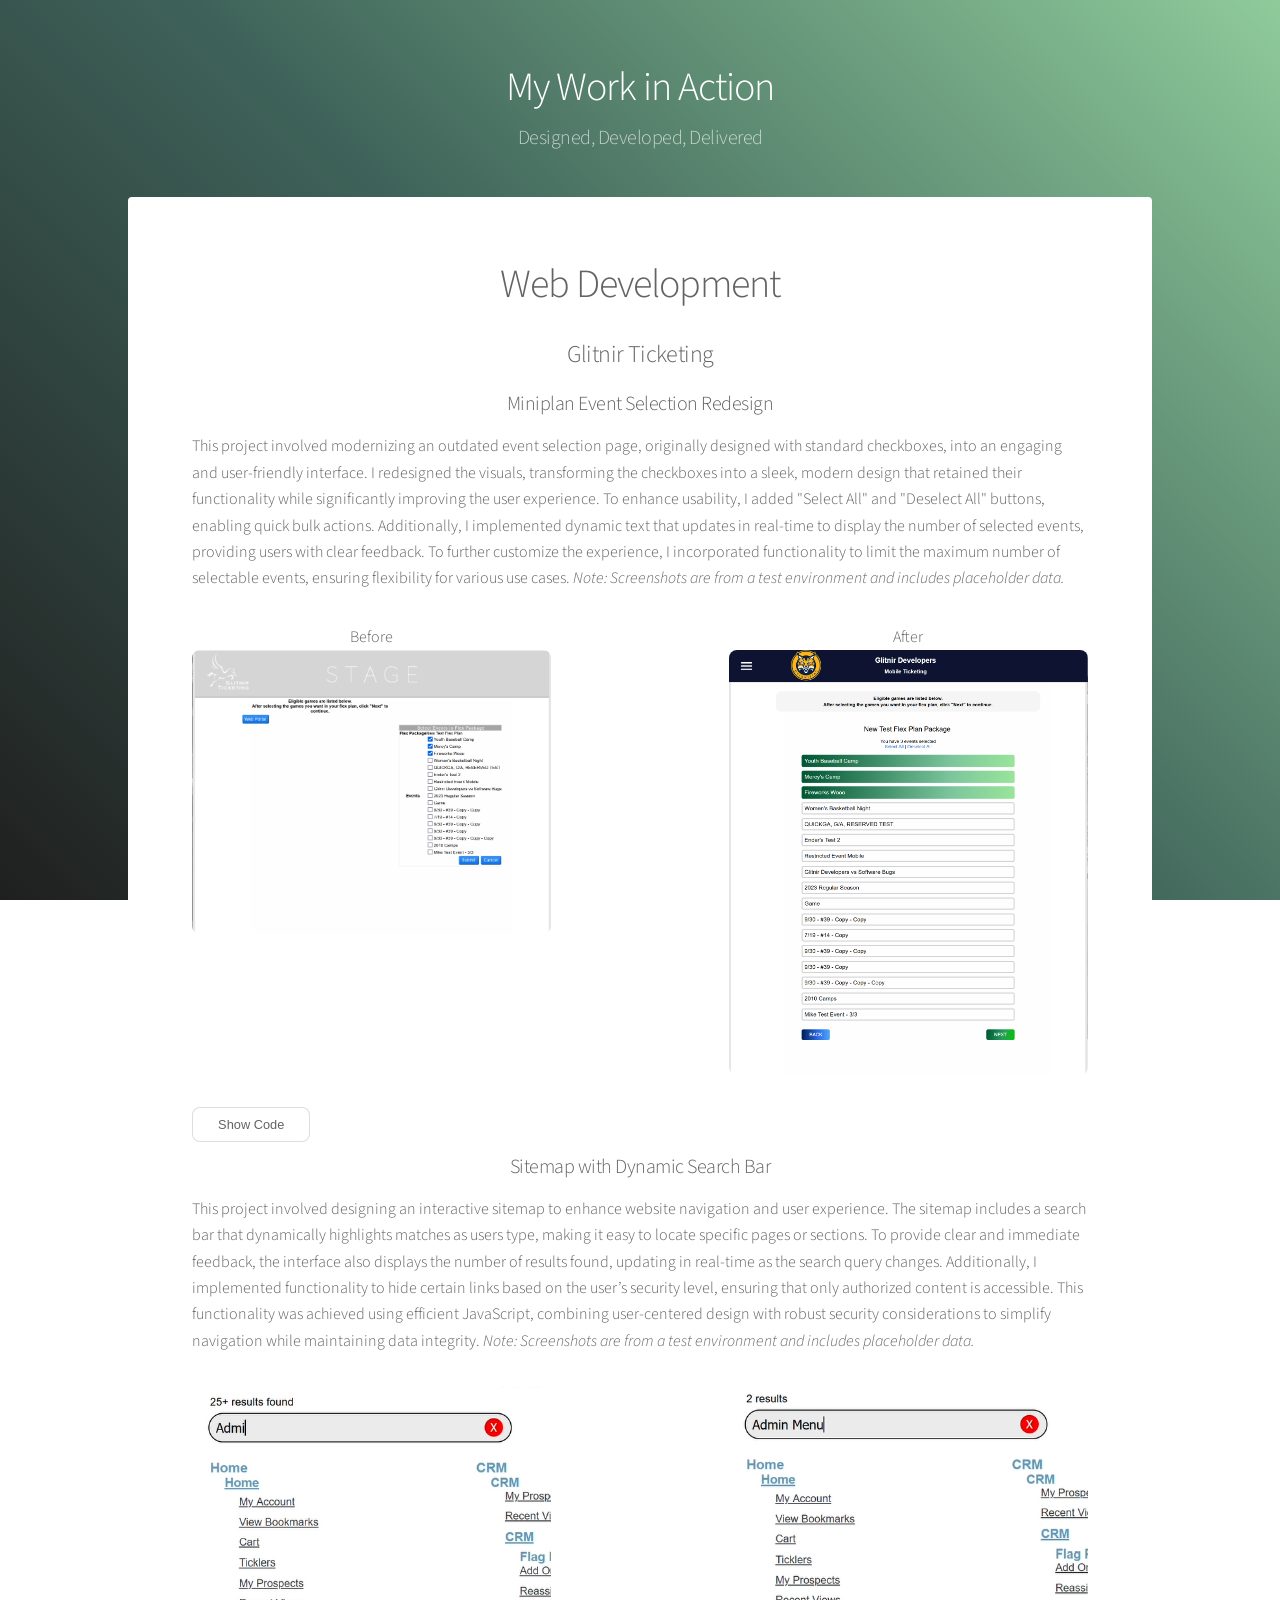
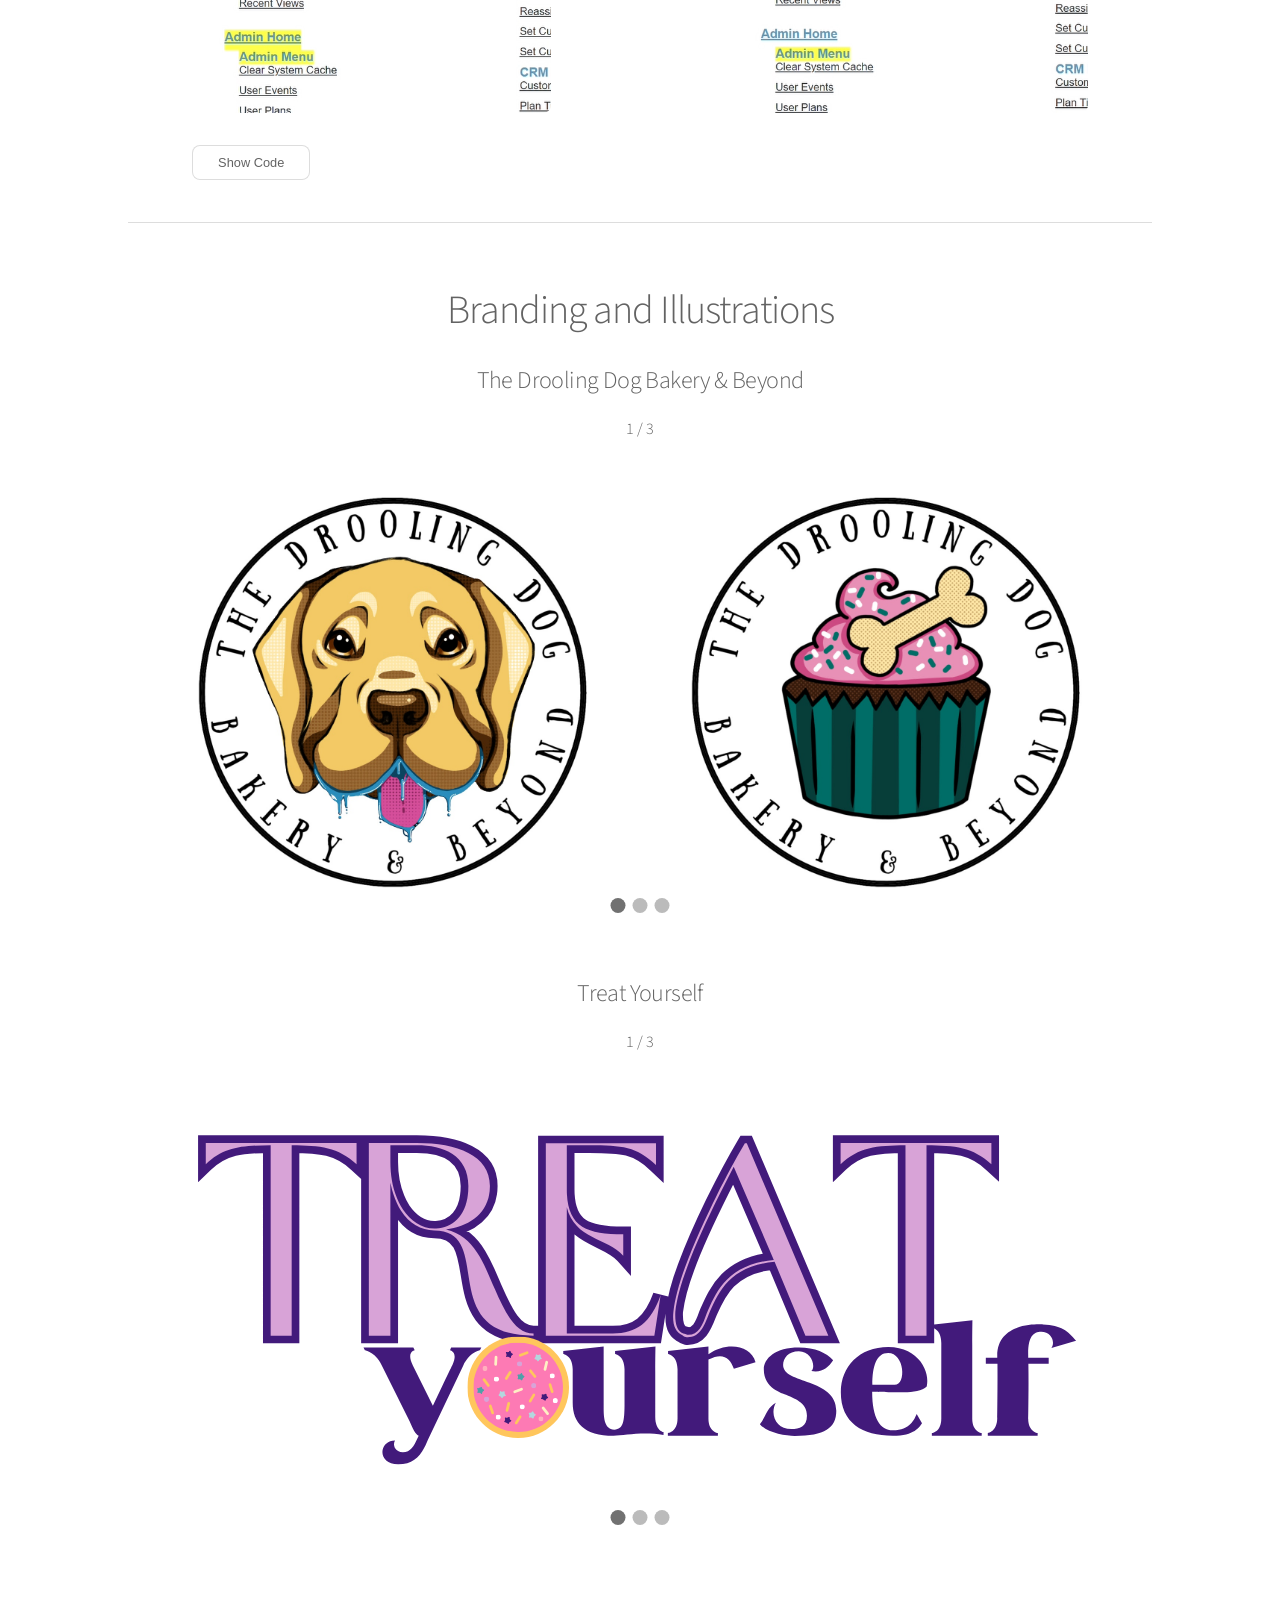
==== projects.html @ 80982890 "Add files via upload Initial commit" ====
<!DOCTYPE HTML>
<!--
	Stellar by HTML5 UP
	html5up.net | @ajlkn
	Free for personal and commercial use under the CCA 3.0 license (html5up.net/license)
-->
<html>
	<head>
		<title>My Work - Mercy Craig - Portfolio</title>
		<meta charset="utf-8" />
		<meta name="viewport" content="width=device-width, initial-scale=1, user-scalable=no" />
		<link rel="stylesheet" href="assets/css/main.css" />
		<link rel="stylesheet" href="assets/css/slideshow.css" />
		<noscript><link rel="stylesheet" href="assets/css/noscript.css" /></noscript>

		<style>
			h1, h2, h3 {
				text-align: center;
			}

			.col-5 {
				text-align: center;
			}

			.hidden {
				display: none;
			}

		</style>

		 <style>
        /* Basic styles for modal */
        #imageModal {
            display: none;
            position: fixed;
            top: 0;
            left: 0;
            width: 100%;
            height: 100%;
            background: rgba(0, 0, 0, 0.8);
            justify-content: center;
            align-items: center;
        }
        #imageModal img {
            max-width: 90%;
            max-height: 90%;
        }
        #imageModal span {
            position: absolute;
            top: 20px;
            right: 30px;
            font-size: 30px;
            color: white;
            cursor: pointer;
        }

		.clickable-image {
			cursor: pointer;
		}

        .content {
            overflow: hidden;
            padding-top: 10px;
        }
    </style>

	</head>
	<body class="is-preload">

		<!-- Wrapper -->
			<div id="wrapper">

				<!-- Header -->
					<header id="header">
						<h1>My Work in Action</h1>
						<p>Designed, Developed, Delivered</p>
					</header>

				<!-- Main -->
					<div id="main">

						<!-- Content -->
							<section id="content" class="main">
								<!-- <span class="image main"><img src="images/pic04.jpg" alt="" /></span> -->

								<h1>Web Development</h1>
								<h2>Glitnir Ticketing</h2>

								

								<h3>Miniplan Event Selection Redesign</h3>

								<p>This project involved modernizing an outdated event selection page, originally designed with standard checkboxes, into an engaging and user-friendly interface. I redesigned the visuals, transforming the checkboxes into a sleek, modern design that retained their functionality while significantly improving the user experience. To enhance usability, I added "Select All" and "Deselect All" buttons, enabling quick bulk actions. Additionally, I implemented dynamic text that updates in real-time to display the number of selected events, providing users with clear feedback. To further customize the experience, I incorporated functionality to limit the maximum number of selectable events, ensuring flexibility for various use cases.
									<i>Note: Screenshots are from a test environment and includes placeholder data.</i>
								</p>

								<div class="box alt">
									<div class="row gtr-uniform">
										<div class="col-5">
											Before
											<span class="image fit"><img class="clickable-image" src="images/glitnir/webflex1-before.png" alt="Before" /></span>
										</div>
										<div class="col-5"style="margin-left:auto;">
											After
											<span class="image fit"><img class="clickable-image" src="images/glitnir/webflex1-after.png" alt="After" /></span>
										</div>
									</div>
								</div>

								<div id="imageModal">
									<span id="closeModal">&times;</span>
									<img id="modalImage" src="" alt="Modal Image">
								</div>

								<button class="collapsible button small" data-target="code1">Show Code</button>
								
								<div class="content">
								<pre id="code1" class="code-block hidden"><code>if(typeof jQuery == 'undefined'){
	var oScriptElem = document.createElement("script");
	oScriptElem.type = "text/javascript";
	oScriptElem.src = "https://ajax.googleapis.com/ajax/libs/jquery/3.6.0/jquery.min.js";
	document.head.insertBefore(oScriptElem, document.head.getElementsByTagName("script")[0])
	}

	window.addEventListener("DOMContentLoaded", async function(event){
	console.log('page is fully loaded');

	//----- If only one event can be selected for a specific miniplan -----//
	if (window.location.href.indexOf("?miniplans_id=5&event_id=80") > -1) {
		//make it so you can only select one checkbox for event_id 80

		document.getElementsByName('ProjectList[]').forEach(function setRadio(e){
		e.type = "radio";
		console.log("radio");
		});

		//append the single selected game to local storage for use later
		if((localStorage.getItem("selectedEvent")) == null){
			localStorage.setItem("selectedEvent", "0");
		}
	}
	//----- end event limit logic -----//


	var totalCheckboxes = 0,
		totalChecked = 0;

	$(".eventCheckbox").each(function (){
		//count how many checkboxes there are total
		totalCheckboxes = totalCheckboxes + 1;

		//count how many checkboxes are checked on page load
		if (this.checked){
			totalChecked = totalChecked + 1;
		}

		setEvText(totalChecked);

		//set the event listener for each checkbox
		this.addEventListener('change', function() {
		//if checkbox is checked, add it to the total number of checked checkboxes 
		//as long as total checked does not exceed total checkboxes
		if (this.checked && totalChecked < totalCheckboxes) {
			totalChecked = totalChecked + 1;
		} else {
			//if checkbox is not checked, remove it from the total number of checked checkboxes 
			//as long as total checked != 0
			if(totalChecked > 0){
				totalChecked = totalChecked - 1;
			}
		}
		setEvText(totalChecked);
		});
	});

	$("#selectAll").on("click", function() {
		$(".eventCheckbox").each(function (){
		//click all checkboxes to check
		$(this).prop('checked',true).trigger('change');
		//set total checked to total checkboxes (+1 for each) 
		//do not exceed total number of checkboxes
		if(totalChecked < totalCheckboxes){
			totalChecked = totalChecked + 1;
		}
		setEvText(totalChecked);
		});
	});

	$("#deselectAll").on("click", function() {
		$(".eventCheckbox").each(function (){
		//click all checkboxes to uncheck
		$(this).prop('checked',false).trigger('change');
		});
		totalChecked = 0;
		setEvText(totalChecked);
	});

	});

	function setEvText(total) {
		if(total == 1){
			document.getElementById("numSelected").textContent = total + " event";
		} else {
			document.getElementById("numSelected").textContent = total + " events";
		}
	}

	function grabCheckID() {
	document.getElementsByName('ProjectList[]').forEach(function findChkVal(e){
		if(e.checked){
			localStorage.setItem("selectedEvent", e.value);
		}
	});

	document.getElementById("employees_recordUpdate1").click();

	}</code></pre>
	</div>


	<h3>Sitemap with Dynamic Search Bar</h3>

	<p>
		This project involved designing an interactive sitemap to enhance website navigation and user experience. The sitemap includes a search bar that dynamically highlights matches as users type, making it easy to locate specific pages or sections. To provide clear and immediate feedback, the interface also displays the number of results found, updating in real-time as the search query changes. Additionally, I implemented functionality to hide certain links based on the user’s security level, ensuring that only authorized content is accessible. This functionality was achieved using efficient JavaScript, combining user-centered design with robust security considerations to simplify navigation while maintaining data integrity.
		<i>Note: Screenshots are from a test environment and includes placeholder data.</i>
	</p>

	<div class="box alt">
		<div class="row gtr-uniform">
			<div class="col-5">
				<span class="image fit"><img src="images/glitnir/sitemap1.png" alt="Sitemap search one" /></span>
			</div>
			<div class="col-5"style="margin-left:auto;">
				<span class="image fit"><img src="images/glitnir/sitemap2.png" alt="Sitemap search two" /></span>
			</div>
		</div>
	</div>

	<button class="collapsible button small" data-target="code2">Show Code</button>

	<div class="content">
		<pre id="code2" class="code-block hidden"><code>if(typeof jQuery == 'undefined'){
			var oScriptElem = document.createElement("script");
			oScriptElem.type = "text/javascript";
			oScriptElem.src = "https://ajax.googleapis.com/ajax/libs/jquery/3.7.1/jquery.min.js";
			document.head.insertBefore(oScriptElem, document.head.getElementsByTagName("script")[0])
		  }
	
		  $(document).ready(function () {
	
			var num = document.getElementById("userSecLvl").textContent,
				lvl = parseInt(num);
	
			if (num == 8) {
			  // hide links level 8 and under should not see
			  $(".under50hide").each(function (event) {
				this.style.display = "none";
			  });
			  console.log("50 hidden");
			} else if (num <= 7) {
			  // hide links level 7 and under should not see
			  $(".under8hide").each(function (event) {
				this.style.display = "none";
			  });
	
			  document.getElementById("column-container-7").style.display = "flex";
			  var sales = document.getElementById("salesreportsmenu").innerHTML,
				  advsales = document.getElementById("advreportsmenu").innerHTML,
				  tickets = document.getElementById("ticketsmenu").innerHTML;
			  document.getElementById("7salesmenu").innerHTML = sales;
			  document.getElementById("7advsalemenu").innerHTML = advsales;
			  document.getElementById("7ordtix").innerHTML = tickets;
	
			}
	
			document.getElementById("clearSearchInput").click();
	
			var input = document.getElementById("searchOnPage").value,
				srcDisplay = document.getElementById("srcResults");
	
			// stop the enter key from submitting the form/refreshing the page
			$("#searchOnPage").keydown(function (event) {
			  if(event.keyCode === 13){
				return false;
			  }
			});
	
			$("#searchOnPage").keyup(function (event) {
			  var input, filter, txtValue;
			  input = document.getElementById("searchOnPage");
			  filter = input.value.toUpperCase();
	
			  if (filter.length > 0) {
				document.getElementById("button-container").style.display = "inline";
	
				$(".column-container li:visible").each(function (e) {
				  txtValue = this.innerText;
	
				  if ((txtValue.toUpperCase().includes(filter) == true)) {
					jQuery(this).addClass("highlight");
				  } else {
					jQuery(this).removeClass("highlight");
				  }
				});
	
			  } else {
				$(".column-container li").removeClass("highlight");
				document.getElementById("button-container").style.display = "none";
			  }
	
			  var numresults = $('.column-container .highlight').length,
				  foundText = "";
	
			  if(filter.length > 0){
	
				if(numresults == 0){
				  foundText = "No results found";
				} else if (numresults > 25) {
				  foundText = "25+ results found";
				} else if (numresults == 1) {
				  foundText = numresults + " result";
				} else {
				  foundText = numresults + " results";
				}
	
			  } else { 
				foundText = "&nbsp;&nbsp;&nbsp;";
			  }
	
	
	
			  document.getElementById("searchresnum").innerHTML = foundText; 
			  //console.log($('.column-container .highlight'));
	
			});
	
		  });</code></pre>
</div>



</section>
<section  class="main">
								<h1>Branding and Illustrations</h1>

								<!-- Slideshow 1 -->

								<h2>The Drooling Dog Bakery & Beyond</h2>

								<div class="slideshow-container" id="slideshow1">
									<div class="mySlides fade">
									<div class="numbertext">1 / 3</div>
									<img src="images/droolingdog/ddLogo.jpg" style="width:45%; float: left;">
									<img src="images/droolingdog/ddLogoAlt.jpg" style="width:45%; float:right;">
									</div>
								
									<div class="mySlides fade">
									<div class="numbertext">2 / 3</div>
									<img src="images/droolingdog/ddBanner.png" style="width:100%">
									</div>
								
									<div class="mySlides fade">
									<div class="numbertext">3 / 3</div>
									<img src="images/droolingdog/ddHalfDog.jpg" style="width:100%">
									</div>
									
									<br>
								
									<div class="dot-container">
										<span class="dot" onclick="currentSlide(1, 'slideshow1')"></span> 
										<span class="dot" onclick="currentSlide(2, 'slideshow1')"></span> 
										<span class="dot" onclick="currentSlide(3, 'slideshow1')"></span> 
									</div>
								</div>
								
								<!-- Slideshow 2 -->

								<h2>Treat Yourself</h2>

								<div class="slideshow-container" id="slideshow2">
									<div class="mySlides fade">
									<div class="numbertext">1 / 3</div>
									<img src="images/treatyourself/PrimaryLogo.svg" style="width:100%">
									</div>
								
									<div class="mySlides fade">
									<div class="numbertext">2 / 3</div>
									<img src="images/treatyourself/cookie-with-words.svg" style="width:45%; float: left;">
									<img src="images/treatyourself/cookie-plain.svg" style="width:35%; margin-top: -3%; float:right;">
									</div>
								
									<div class="mySlides fade">
									<div class="numbertext">3 / 3</div>
									<img src="images/treatyourself/ty-teal.svg" style="width:45%; float: left;">
									<img src="images/treatyourself/ty-yellow.svg" style="width:45%; float:right;">
									</div>
									
									<br>
								
									<div class="dot-container">
										<span class="dot" onclick="currentSlide(1, 'slideshow2')"></span> 
										<span class="dot" onclick="currentSlide(2, 'slideshow2')"></span> 
										<span class="dot" onclick="currentSlide(3, 'slideshow2')"></span> 
									</div>
								</div>
								<!--<h2>Magna feugiat lorem</h2>
								<p>Donec eget ex magna. Interdum et malesuada fames ac ante ipsum primis in faucibus. Pellentesque venenatis dolor imperdiet dolor mattis sagittis. Praesent rutrum sem diam, vitae egestas enim auctor sit amet. Pellentesque leo mauris, consectetur id ipsum sit amet, fergiat. Pellentesque in mi eu massa lacinia malesuada et a elit. Donec urna ex, lacinia in purus ac, pretium pulvinar mauris. Curabitur sapien risus, commodo eget turpis at, elementum convallis fames ac ante ipsum primis in faucibus.</p>
								<p>Pellentesque venenatis dolor imperdiet dolor mattis sagittis. Praesent rutrum sem diam, vitae egestas enim auctor sit amet. Consequat leo mauris, consectetur id ipsum sit amet, fersapien risus, commodo eget turpis at, elementum convallis elit enim turpis lorem ipsum dolor sit amet feugiat. Phasellus convallis elit id ullamcorper pulvinar. Duis aliquam turpis mauris, eu ultricies erat malesuada quis. Aliquam dapibus, lacus eget hendrerit bibendum, urna est aliquam sem, sit amet est velit quis lorem.</p>
								<h2>Tempus veroeros</h2>
								<p>Cep risus aliquam gravida cep ut lacus amet. Adipiscing faucibus nunc placerat. Tempus adipiscing turpis non blandit accumsan eget lacinia nunc integer interdum amet aliquam ut orci non col ut ut praesent. Semper amet interdum mi. Phasellus enim laoreet ac ac commodo faucibus faucibus. Curae ante vestibulum ante. Blandit. Ante accumsan nisi eu placerat gravida placerat adipiscing in risus fusce vitae ac mi accumsan nunc in accumsan tempor blandit aliquet aliquet lobortis. Ultricies blandit lobortis praesent turpis. Adipiscing accumsan adipiscing adipiscing ac lacinia cep. Orci blandit a iaculis adipiscing ac. Vivamus ornare laoreet odio vis praesent nunc lorem mi. Erat. Tempus sem faucibus ac id. Vis in blandit. Nascetur ultricies blandit ac. Arcu aliquam. Accumsan mi eget adipiscing nulla. Non vestibulum ac interdum condimentum semper commodo massa arcu.</p>
							--></section>

					</div>

				<!-- Footer -->
				<footer id="footer">
					<section>
						<h2 style="text-align: left;">Thanks for visiting</h2>
						<p>Thank you for taking the time to explore my website! I'm a passionate web developer and graphic designer, dedicated to creating user-friendly, visually engaging digital experiences. With a blend of creativity and technical skills, I work on projects that are both functional and aesthetically appealing. </p>
						<ul class="actions">
							<li><a href="index.html" class="button">Home</a></li>
							<li><a href="assets/MercyCraigResume.pdf" target="_blank" class="button">See My Resume</a></li>
						</ul>
					</section>
					<section>
						<h2 style="text-align: left;">Contact</h2>
						<dl class="alt">
							<dt>Address</dt>
							<dd>217 S. Mansfield St, Apt C &bull; Ironwood, MI 49938</dd>
							<dt>Phone</dt>
							<dd>(906) 364-1157</dd>
							<dt>Email</dt>
							<dd><a href="mailto:mercygcraig@outlook.com">mercygcraig@outlook.com</a></dd>
						</dl>
						<ul class="icons">
							<li><a href="https://github.com/mercygcraig" class="icon brands fa-github alt" target="_blank"><span class="label">GitHub</span></a></li>
							<li><a href="https://www.linkedin.com/in/mercy-craig-0b0a45233/" class="icon brands fa-linkedin alt" target="_blank"><span class="label">LinkedIn</span></a></li>
						</ul>
					</section>
					<p class="copyright">Design: <a href="https://html5up.net">HTML5 UP</a>.</p>
				</footer>

			</div>

		<!-- Scripts -->
			<script src="assets/js/jquery.min.js"></script>
			<script src="assets/js/jquery.scrollex.min.js"></script>
			<script src="assets/js/jquery.scrolly.min.js"></script>
			<script src="assets/js/browser.min.js"></script>
			<script src="assets/js/breakpoints.min.js"></script>
			<script src="assets/js/util.js"></script>
			<script src="assets/js/main.js"></script>
			<script src="assets/js/slideshow.min.js"></script>


			<script>
				// JavaScript for the modal functionality
				const images = document.querySelectorAll('.clickable-image');
				const modal = document.getElementById('imageModal');
				const modalImage = document.getElementById('modalImage');
				const closeModal = document.getElementById('closeModal');
		
				// Add click event to each image
				images.forEach(image => {
					image.addEventListener('click', () => {
						modal.style.display = 'flex';
						modalImage.src = image.src;
					});
				});
		
				// Close the modal when the close button is clicked
				closeModal.addEventListener('click', () => {
					modal.style.display = 'none';
				});
		
				// Close the modal when clicking outside the image
				modal.addEventListener('click', (e) => {
					if (e.target === modal) {
						modal.style.display = 'none';
					}
				});

			</script>

			<script>

				// JavaScript for collapsible functionality
				document.addEventListener("DOMContentLoaded", () => {
				const collapsibleButtons = document.querySelectorAll(".collapsible");

				collapsibleButtons.forEach(button => {
						button.addEventListener("click", () => {
							const targetId = button.getAttribute("data-target");
							const codeBlock = document.getElementById(targetId);

							// Toggle the 'hidden' class for the code block
							codeBlock.classList.toggle("hidden");

							// Update button text based on visibility
							if (codeBlock.classList.contains("hidden")) {
								button.textContent = "Show Code";
							} else {
								button.textContent = "Hide Code";
							}
						});
					});
				});


			</script>

	</body>
</html>
---- assets/css/main.css ----
@import url(fontawesome-all.min.css);
@import 'https://fonts.googleapis.com/css?family=Source+Sans+Pro:300,400';

/*
	Stellar by HTML5 UP
	html5up.net | @ajlkn
	Free for personal and commercial use under the CCA 3.0 license (html5up.net/license)
*/

html, body, div, span, applet, object,
iframe, h1, h2, h3, h4, h5, h6, p, blockquote,
pre, a, abbr, acronym, address, big, cite,
code, del, dfn, em, img, ins, kbd, q, s, samp,
small, strike, strong, sub, sup, tt, var, b,
u, i, center, dl, dt, dd, ol, ul, li, fieldset,
form, label, legend, table, caption, tbody,
tfoot, thead, tr, th, td, article, aside,
canvas, details, embed, figure, figcaption,
footer, header, hgroup, menu, nav, output, ruby,
section, summary, time, mark, audio, video {
	margin: 0;
	padding: 0;
	border: 0;
	font-size: 100%;
	font: inherit;
	vertical-align: baseline;}

article, aside, details, figcaption, figure,
footer, header, hgroup, menu, nav, section {
	display: block;}

body {
	line-height: 1;
}

ol, ul {
	list-style: none;
}

blockquote, q {
	quotes: none;
}

	blockquote:before, blockquote:after, q:before, q:after {
		content: '';
		content: none;
	}

table {
	border-collapse: collapse;
	border-spacing: 0;
}

body {
	-webkit-text-size-adjust: none;
}

mark {
	background-color: transparent;
	color: inherit;
}

input::-moz-focus-inner {
	border: 0;
	padding: 0;
}

input, select, textarea {
	-moz-appearance: none;
	-webkit-appearance: none;
	-ms-appearance: none;
	appearance: none;
}

/* Basic */

	@-ms-viewport {
		width: device-width;
	}

	body {
		-ms-overflow-style: scrollbar;
	}

	@media screen and (max-width: 480px) {

		html, body {
			min-width: 320px;
		}

	}

	html {
		box-sizing: border-box;
	}

	*, *:before, *:after {
		box-sizing: inherit;
	}

	body {
		background-color: #8fcb9b;
		background: -moz-linear-gradient(225deg, #8fcb9b 0%, #3e6259 50%, #1f1f1f 100%);
		background: -webkit-linear-gradient(225deg, #8fcb9b 0%, #3e6259 50%, #1f1f1f 100%);
		background: -ms-linear-gradient(225deg, #8fcb9b 0%, #3e6259 50%, #1f1f1f 100%);
		background: linear-gradient(225deg, #8fcb9b 0%, #3e6259 50%, #1f1f1f 100%), 
            url('http://127.0.0.1:5500/images/geometric-leaves.webp');
		background-blend-mode: multiply;
		background-size: cover; /* Adjust as needed */
		background-repeat: no-repeat;
		background-attachment: fixed; /* Optional for parallax-like effect */

		/*background-image: url("images/overlay.png"), linear-gradient(45deg, #e37682 15%, #5f4d93 85%); */
		

	}

		body.is-preload *, body.is-preload *:before, body.is-preload *:after {
			-moz-animation: none !important;
			-webkit-animation: none !important;
			-ms-animation: none !important;
			animation: none !important;
			-moz-transition: none !important;
			-webkit-transition: none !important;
			-ms-transition: none !important;
			transition: none !important;
		}

/* Type */

	body {
		/*background-color: #935d8c;*/
		color: rgba(255, 255, 255, 0.65);
	}

	body, input, select, textarea {
		font-family: "Source Sans Pro", Helvetica, sans-serif;
		font-size: 17pt;
		font-weight: 300;
		line-height: 1.65;
	}

		@media screen and (max-width: 1680px) {

			body, input, select, textarea {
				font-size: 14pt;
			}

		}

		@media screen and (max-width: 1280px) {

			body, input, select, textarea {
				font-size: 12pt;
			}

		}

		@media screen and (max-width: 360px) {

			body, input, select, textarea {
				font-size: 11pt;
			}

		}

	a {
		-moz-transition: color 0.2s ease, border-bottom 0.2s ease;
		-webkit-transition: color 0.2s ease, border-bottom 0.2s ease;
		-ms-transition: color 0.2s ease, border-bottom 0.2s ease;
		transition: color 0.2s ease, border-bottom 0.2s ease;
		text-decoration: none;
		border-bottom: dotted 1px;
		color: inherit;
	}

		a:hover {
			border-bottom-color: transparent;
		}

	strong, b {
		font-weight: 400;
	}

	em, i {
		font-style: italic;
	}

	p {
		margin: 0 0 2em 0;
	}

		p.content {
			-moz-columns: 20em 2;
			-webkit-columns: 20em 2;
			-ms-columns: 20em 2;
			columns: 20em 2;
			-moz-column-gap: 2em;
			-webkit-column-gap: 2em;
			-ms-column-gap: 2em;
			column-gap: 2em;
			text-align: justify;
		}

	h1, h2, h3, h4, h5, h6 {
		font-weight: 300;
		line-height: 1.5;
		margin: 0 0 0.7em 0;
		letter-spacing: -0.025em;
	}

		h1 a, h2 a, h3 a, h4 a, h5 a, h6 a {
			color: inherit;
			text-decoration: none;
		}

	h1 {
		font-size: 2.5em;
		line-height: 1.2;
	}

	h2 {
		font-size: 1.5em;
	}

	h3 {
		font-size: 1.25em;
	}

	h4 {
		font-size: 1.1em;
	}

	h5 {
		font-size: 0.9em;
	}

	h6 {
		font-size: 0.7em;
	}

	@media screen and (max-width: 736px) {

		h1 {
			font-size: 2em;
		}

	}

	sub {
		font-size: 0.8em;
		position: relative;
		top: 0.5em;
	}

	sup {
		font-size: 0.8em;
		position: relative;
		top: -0.5em;
	}

	blockquote {
		border-left: solid 4px;
		font-style: italic;
		margin: 0 0 2em 0;
		padding: 0.5em 0 0.5em 2em;
	}

	code {
		border-radius: 8px;
		border: solid 1px;
		font-family: "Courier New", monospace;
		font-size: 0.9em;
		margin: 0 0.25em;
		padding: 0.25em 0.65em;
	}

	pre {
		-webkit-overflow-scrolling: touch;
		font-family: "Courier New", monospace;
		font-size: 0.9em;
		margin: 0 0 2em 0;
	}

		pre code {
			display: block;
			line-height: 1.75;
			padding: 1em 1.5em;
			overflow-x: auto;
		}

	hr {
		border: 0;
		border-bottom: solid 1px;
		margin: 2em 0;
	}

		hr.major {
			margin: 3em 0;
		}

	.align-left {
		text-align: left;
	}

	.align-center {
		text-align: center;
	}

	.align-right {
		text-align: right;
	}

	input, select, textarea {
		color: #ffffff;
	}

	a:hover {
		color: #ffffff;
	}

	strong, b {
		color: #ffffff;
	}

	h1, h2, h3, h4, h5, h6 {
		color: #ffffff;
	}

	blockquote {
		border-left-color: rgba(255, 255, 255, 0.35);
	}

	code {
		background: rgba(255, 255, 255, 0.075);
		border-color: rgba(255, 255, 255, 0.35);
	}

	hr {
		border-bottom-color: rgba(255, 255, 255, 0.35);
	}

/* Row */

	.row {
		display: flex;
		flex-wrap: wrap;
		box-sizing: border-box;
		align-items: stretch;
	}

		.row > * {
			box-sizing: border-box;
		}

		.row.gtr-uniform > * > :last-child {
			margin-bottom: 0;
		}

		.row.aln-left {
			justify-content: flex-start;
		}

		.row.aln-center {
			justify-content: center;
		}

		.row.aln-right {
			justify-content: flex-end;
		}

		.row.aln-top {
			align-items: flex-start;
		}

		.row.aln-middle {
			align-items: center;
		}

		.row.aln-bottom {
			align-items: flex-end;
		}

		.row > .imp {
			order: -1;
		}

		.row > .col-1 {
			width: 8.33333%;
		}

		.row > .off-1 {
			margin-left: 8.33333%;
		}

		.row > .col-2 {
			width: 16.66667%;
		}

		.row > .off-2 {
			margin-left: 16.66667%;
		}

		.row > .col-3 {
			width: 25%;
		}

		.row > .off-3 {
			margin-left: 25%;
		}

		.row > .col-4 {
			width: 33.33333%;
		}

		.row > .off-4 {
			margin-left: 33.33333%;
		}

		.row > .col-5 {
			width: 41.66667%;
		}

		.row > .off-5 {
			margin-left: 41.66667%;
		}

		.row > .col-6 {
			width: 50%;
		}

		.row > .off-6 {
			margin-left: 50%;
		}

		.row > .col-7 {
			width: 58.33333%;
		}

		.row > .off-7 {
			margin-left: 58.33333%;
		}

		.row > .col-8 {
			width: 66.66667%;
		}

		.row > .off-8 {
			margin-left: 66.66667%;
		}

		.row > .col-9 {
			width: 75%;
		}

		.row > .off-9 {
			margin-left: 75%;
		}

		.row > .col-10 {
			width: 83.33333%;
		}

		.row > .off-10 {
			margin-left: 83.33333%;
		}

		.row > .col-11 {
			width: 91.66667%;
		}

		.row > .off-11 {
			margin-left: 91.66667%;
		}

		.row > .col-12 {
			width: 100%;
		}

		.row > .off-12 {
			margin-left: 100%;
		}

		.row.gtr-0 {
			margin-top: 0;
			margin-left: 0em;
		}

			.row.gtr-0 > * {
				padding: 0 0 0 0em;
			}

			.row.gtr-0.gtr-uniform {
				margin-top: 0em;
			}

				.row.gtr-0.gtr-uniform > * {
					padding-top: 0em;
				}

		.row.gtr-25 {
			margin-top: 0;
			margin-left: -0.375em;
		}

			.row.gtr-25 > * {
				padding: 0 0 0 0.375em;
			}

			.row.gtr-25.gtr-uniform {
				margin-top: -0.375em;
			}

				.row.gtr-25.gtr-uniform > * {
					padding-top: 0.375em;
				}

		.row.gtr-50 {
			margin-top: 0;
			margin-left: -0.75em;
		}

			.row.gtr-50 > * {
				padding: 0 0 0 0.75em;
			}

			.row.gtr-50.gtr-uniform {
				margin-top: -0.75em;
			}

				.row.gtr-50.gtr-uniform > * {
					padding-top: 0.75em;
				}

		.row {
			margin-top: 0;
			margin-left: -1.5em;
		}

			.row > * {
				padding: 0 0 0 1.5em;
			}

			.row.gtr-uniform {
				margin-top: -1.5em;
			}

				.row.gtr-uniform > * {
					padding-top: 1.5em;
				}

		.row.gtr-150 {
			margin-top: 0;
			margin-left: -2.25em;
		}

			.row.gtr-150 > * {
				padding: 0 0 0 2.25em;
			}

			.row.gtr-150.gtr-uniform {
				margin-top: -2.25em;
			}

				.row.gtr-150.gtr-uniform > * {
					padding-top: 2.25em;
				}

		.row.gtr-200 {
			margin-top: 0;
			margin-left: -3em;
		}

			.row.gtr-200 > * {
				padding: 0 0 0 3em;
			}

			.row.gtr-200.gtr-uniform {
				margin-top: -3em;
			}

				.row.gtr-200.gtr-uniform > * {
					padding-top: 3em;
				}

		@media screen and (max-width: 1680px) {

			.row {
				display: flex;
				flex-wrap: wrap;
				box-sizing: border-box;
				align-items: stretch;
			}

				.row > * {
					box-sizing: border-box;
				}

				.row.gtr-uniform > * > :last-child {
					margin-bottom: 0;
				}

				.row.aln-left {
					justify-content: flex-start;
				}

				.row.aln-center {
					justify-content: center;
				}

				.row.aln-right {
					justify-content: flex-end;
				}

				.row.aln-top {
					align-items: flex-start;
				}

				.row.aln-middle {
					align-items: center;
				}

				.row.aln-bottom {
					align-items: flex-end;
				}

				.row > .imp-xlarge {
					order: -1;
				}

				.row > .col-1-xlarge {
					width: 8.33333%;
				}

				.row > .off-1-xlarge {
					margin-left: 8.33333%;
				}

				.row > .col-2-xlarge {
					width: 16.66667%;
				}

				.row > .off-2-xlarge {
					margin-left: 16.66667%;
				}

				.row > .col-3-xlarge {
					width: 25%;
				}

				.row > .off-3-xlarge {
					margin-left: 25%;
				}

				.row > .col-4-xlarge {
					width: 33.33333%;
				}

				.row > .off-4-xlarge {
					margin-left: 33.33333%;
				}

				.row > .col-5-xlarge {
					width: 41.66667%;
				}

				.row > .off-5-xlarge {
					margin-left: 41.66667%;
				}

				.row > .col-6-xlarge {
					width: 50%;
				}

				.row > .off-6-xlarge {
					margin-left: 50%;
				}

				.row > .col-7-xlarge {
					width: 58.33333%;
				}

				.row > .off-7-xlarge {
					margin-left: 58.33333%;
				}

				.row > .col-8-xlarge {
					width: 66.66667%;
				}

				.row > .off-8-xlarge {
					margin-left: 66.66667%;
				}

				.row > .col-9-xlarge {
					width: 75%;
				}

				.row > .off-9-xlarge {
					margin-left: 75%;
				}

				.row > .col-10-xlarge {
					width: 83.33333%;
				}

				.row > .off-10-xlarge {
					margin-left: 83.33333%;
				}

				.row > .col-11-xlarge {
					width: 91.66667%;
				}

				.row > .off-11-xlarge {
					margin-left: 91.66667%;
				}

				.row > .col-12-xlarge {
					width: 100%;
				}

				.row > .off-12-xlarge {
					margin-left: 100%;
				}

				.row.gtr-0 {
					margin-top: 0;
					margin-left: 0em;
				}

					.row.gtr-0 > * {
						padding: 0 0 0 0em;
					}

					.row.gtr-0.gtr-uniform {
						margin-top: 0em;
					}

						.row.gtr-0.gtr-uniform > * {
							padding-top: 0em;
						}

				.row.gtr-25 {
					margin-top: 0;
					margin-left: -0.375em;
				}

					.row.gtr-25 > * {
						padding: 0 0 0 0.375em;
					}

					.row.gtr-25.gtr-uniform {
						margin-top: -0.375em;
					}

						.row.gtr-25.gtr-uniform > * {
							padding-top: 0.375em;
						}

				.row.gtr-50 {
					margin-top: 0;
					margin-left: -0.75em;
				}

					.row.gtr-50 > * {
						padding: 0 0 0 0.75em;
					}

					.row.gtr-50.gtr-uniform {
						margin-top: -0.75em;
					}

						.row.gtr-50.gtr-uniform > * {
							padding-top: 0.75em;
						}

				.row {
					margin-top: 0;
					margin-left: -1.5em;
				}

					.row > * {
						padding: 0 0 0 1.5em;
					}

					.row.gtr-uniform {
						margin-top: -1.5em;
					}

						.row.gtr-uniform > * {
							padding-top: 1.5em;
						}

				.row.gtr-150 {
					margin-top: 0;
					margin-left: -2.25em;
				}

					.row.gtr-150 > * {
						padding: 0 0 0 2.25em;
					}

					.row.gtr-150.gtr-uniform {
						margin-top: -2.25em;
					}

						.row.gtr-150.gtr-uniform > * {
							padding-top: 2.25em;
						}

				.row.gtr-200 {
					margin-top: 0;
					margin-left: -3em;
				}

					.row.gtr-200 > * {
						padding: 0 0 0 3em;
					}

					.row.gtr-200.gtr-uniform {
						margin-top: -3em;
					}

						.row.gtr-200.gtr-uniform > * {
							padding-top: 3em;
						}

		}

		@media screen and (max-width: 1280px) {

			.row {
				display: flex;
				flex-wrap: wrap;
				box-sizing: border-box;
				align-items: stretch;
			}

				.row > * {
					box-sizing: border-box;
				}

				.row.gtr-uniform > * > :last-child {
					margin-bottom: 0;
				}

				.row.aln-left {
					justify-content: flex-start;
				}

				.row.aln-center {
					justify-content: center;
				}

				.row.aln-right {
					justify-content: flex-end;
				}

				.row.aln-top {
					align-items: flex-start;
				}

				.row.aln-middle {
					align-items: center;
				}

				.row.aln-bottom {
					align-items: flex-end;
				}

				.row > .imp-large {
					order: -1;
				}

				.row > .col-1-large {
					width: 8.33333%;
				}

				.row > .off-1-large {
					margin-left: 8.33333%;
				}

				.row > .col-2-large {
					width: 16.66667%;
				}

				.row > .off-2-large {
					margin-left: 16.66667%;
				}

				.row > .col-3-large {
					width: 25%;
				}

				.row > .off-3-large {
					margin-left: 25%;
				}

				.row > .col-4-large {
					width: 33.33333%;
				}

				.row > .off-4-large {
					margin-left: 33.33333%;
				}

				.row > .col-5-large {
					width: 41.66667%;
				}

				.row > .off-5-large {
					margin-left: 41.66667%;
				}

				.row > .col-6-large {
					width: 50%;
				}

				.row > .off-6-large {
					margin-left: 50%;
				}

				.row > .col-7-large {
					width: 58.33333%;
				}

				.row > .off-7-large {
					margin-left: 58.33333%;
				}

				.row > .col-8-large {
					width: 66.66667%;
				}

				.row > .off-8-large {
					margin-left: 66.66667%;
				}

				.row > .col-9-large {
					width: 75%;
				}

				.row > .off-9-large {
					margin-left: 75%;
				}

				.row > .col-10-large {
					width: 83.33333%;
				}

				.row > .off-10-large {
					margin-left: 83.33333%;
				}

				.row > .col-11-large {
					width: 91.66667%;
				}

				.row > .off-11-large {
					margin-left: 91.66667%;
				}

				.row > .col-12-large {
					width: 100%;
				}

				.row > .off-12-large {
					margin-left: 100%;
				}

				.row.gtr-0 {
					margin-top: 0;
					margin-left: 0em;
				}

					.row.gtr-0 > * {
						padding: 0 0 0 0em;
					}

					.row.gtr-0.gtr-uniform {
						margin-top: 0em;
					}

						.row.gtr-0.gtr-uniform > * {
							padding-top: 0em;
						}

				.row.gtr-25 {
					margin-top: 0;
					margin-left: -0.375em;
				}

					.row.gtr-25 > * {
						padding: 0 0 0 0.375em;
					}

					.row.gtr-25.gtr-uniform {
						margin-top: -0.375em;
					}

						.row.gtr-25.gtr-uniform > * {
							padding-top: 0.375em;
						}

				.row.gtr-50 {
					margin-top: 0;
					margin-left: -0.75em;
				}

					.row.gtr-50 > * {
						padding: 0 0 0 0.75em;
					}

					.row.gtr-50.gtr-uniform {
						margin-top: -0.75em;
					}

						.row.gtr-50.gtr-uniform > * {
							padding-top: 0.75em;
						}

				.row {
					margin-top: 0;
					margin-left: -1.5em;
				}

					.row > * {
						padding: 0 0 0 1.5em;
					}

					.row.gtr-uniform {
						margin-top: -1.5em;
					}

						.row.gtr-uniform > * {
							padding-top: 1.5em;
						}

				.row.gtr-150 {
					margin-top: 0;
					margin-left: -2.25em;
				}

					.row.gtr-150 > * {
						padding: 0 0 0 2.25em;
					}

					.row.gtr-150.gtr-uniform {
						margin-top: -2.25em;
					}

						.row.gtr-150.gtr-uniform > * {
							padding-top: 2.25em;
						}

				.row.gtr-200 {
					margin-top: 0;
					margin-left: -3em;
				}

					.row.gtr-200 > * {
						padding: 0 0 0 3em;
					}

					.row.gtr-200.gtr-uniform {
						margin-top: -3em;
					}

						.row.gtr-200.gtr-uniform > * {
							padding-top: 3em;
						}

		}

		@media screen and (max-width: 980px) {

			.row {
				display: flex;
				flex-wrap: wrap;
				box-sizing: border-box;
				align-items: stretch;
			}

				.row > * {
					box-sizing: border-box;
				}

				.row.gtr-uniform > * > :last-child {
					margin-bottom: 0;
				}

				.row.aln-left {
					justify-content: flex-start;
				}

				.row.aln-center {
					justify-content: center;
				}

				.row.aln-right {
					justify-content: flex-end;
				}

				.row.aln-top {
					align-items: flex-start;
				}

				.row.aln-middle {
					align-items: center;
				}

				.row.aln-bottom {
					align-items: flex-end;
				}

				.row > .imp-medium {
					order: -1;
				}

				.row > .col-1-medium {
					width: 8.33333%;
				}

				.row > .off-1-medium {
					margin-left: 8.33333%;
				}

				.row > .col-2-medium {
					width: 16.66667%;
				}

				.row > .off-2-medium {
					margin-left: 16.66667%;
				}

				.row > .col-3-medium {
					width: 25%;
				}

				.row > .off-3-medium {
					margin-left: 25%;
				}

				.row > .col-4-medium {
					width: 33.33333%;
				}

				.row > .off-4-medium {
					margin-left: 33.33333%;
				}

				.row > .col-5-medium {
					width: 41.66667%;
				}

				.row > .off-5-medium {
					margin-left: 41.66667%;
				}

				.row > .col-6-medium {
					width: 50%;
				}

				.row > .off-6-medium {
					margin-left: 50%;
				}

				.row > .col-7-medium {
					width: 58.33333%;
				}

				.row > .off-7-medium {
					margin-left: 58.33333%;
				}

				.row > .col-8-medium {
					width: 66.66667%;
				}

				.row > .off-8-medium {
					margin-left: 66.66667%;
				}

				.row > .col-9-medium {
					width: 75%;
				}

				.row > .off-9-medium {
					margin-left: 75%;
				}

				.row > .col-10-medium {
					width: 83.33333%;
				}

				.row > .off-10-medium {
					margin-left: 83.33333%;
				}

				.row > .col-11-medium {
					width: 91.66667%;
				}

				.row > .off-11-medium {
					margin-left: 91.66667%;
				}

				.row > .col-12-medium {
					width: 100%;
				}

				.row > .off-12-medium {
					margin-left: 100%;
				}

				.row.gtr-0 {
					margin-top: 0;
					margin-left: 0em;
				}

					.row.gtr-0 > * {
						padding: 0 0 0 0em;
					}

					.row.gtr-0.gtr-uniform {
						margin-top: 0em;
					}

						.row.gtr-0.gtr-uniform > * {
							padding-top: 0em;
						}

				.row.gtr-25 {
					margin-top: 0;
					margin-left: -0.375em;
				}

					.row.gtr-25 > * {
						padding: 0 0 0 0.375em;
					}

					.row.gtr-25.gtr-uniform {
						margin-top: -0.375em;
					}

						.row.gtr-25.gtr-uniform > * {
							padding-top: 0.375em;
						}

				.row.gtr-50 {
					margin-top: 0;
					margin-left: -0.75em;
				}

					.row.gtr-50 > * {
						padding: 0 0 0 0.75em;
					}

					.row.gtr-50.gtr-uniform {
						margin-top: -0.75em;
					}

						.row.gtr-50.gtr-uniform > * {
							padding-top: 0.75em;
						}

				.row {
					margin-top: 0;
					margin-left: -1.5em;
				}

					.row > * {
						padding: 0 0 0 1.5em;
					}

					.row.gtr-uniform {
						margin-top: -1.5em;
					}

						.row.gtr-uniform > * {
							padding-top: 1.5em;
						}

				.row.gtr-150 {
					margin-top: 0;
					margin-left: -2.25em;
				}

					.row.gtr-150 > * {
						padding: 0 0 0 2.25em;
					}

					.row.gtr-150.gtr-uniform {
						margin-top: -2.25em;
					}

						.row.gtr-150.gtr-uniform > * {
							padding-top: 2.25em;
						}

				.row.gtr-200 {
					margin-top: 0;
					margin-left: -3em;
				}

					.row.gtr-200 > * {
						padding: 0 0 0 3em;
					}

					.row.gtr-200.gtr-uniform {
						margin-top: -3em;
					}

						.row.gtr-200.gtr-uniform > * {
							padding-top: 3em;
						}

		}

		@media screen and (max-width: 736px) {

			.row {
				display: flex;
				flex-wrap: wrap;
				box-sizing: border-box;
				align-items: stretch;
			}

				.row > * {
					box-sizing: border-box;
				}

				.row.gtr-uniform > * > :last-child {
					margin-bottom: 0;
				}

				.row.aln-left {
					justify-content: flex-start;
				}

				.row.aln-center {
					justify-content: center;
				}

				.row.aln-right {
					justify-content: flex-end;
				}

				.row.aln-top {
					align-items: flex-start;
				}

				.row.aln-middle {
					align-items: center;
				}

				.row.aln-bottom {
					align-items: flex-end;
				}

				.row > .imp-small {
					order: -1;
				}

				.row > .col-1-small {
					width: 8.33333%;
				}

				.row > .off-1-small {
					margin-left: 8.33333%;
				}

				.row > .col-2-small {
					width: 16.66667%;
				}

				.row > .off-2-small {
					margin-left: 16.66667%;
				}

				.row > .col-3-small {
					width: 25%;
				}

				.row > .off-3-small {
					margin-left: 25%;
				}

				.row > .col-4-small {
					width: 33.33333%;
				}

				.row > .off-4-small {
					margin-left: 33.33333%;
				}

				.row > .col-5-small {
					width: 41.66667%;
				}

				.row > .off-5-small {
					margin-left: 41.66667%;
				}

				.row > .col-6-small {
					width: 50%;
				}

				.row > .off-6-small {
					margin-left: 50%;
				}

				.row > .col-7-small {
					width: 58.33333%;
				}

				.row > .off-7-small {
					margin-left: 58.33333%;
				}

				.row > .col-8-small {
					width: 66.66667%;
				}

				.row > .off-8-small {
					margin-left: 66.66667%;
				}

				.row > .col-9-small {
					width: 75%;
				}

				.row > .off-9-small {
					margin-left: 75%;
				}

				.row > .col-10-small {
					width: 83.33333%;
				}

				.row > .off-10-small {
					margin-left: 83.33333%;
				}

				.row > .col-11-small {
					width: 91.66667%;
				}

				.row > .off-11-small {
					margin-left: 91.66667%;
				}

				.row > .col-12-small {
					width: 100%;
				}

				.row > .off-12-small {
					margin-left: 100%;
				}

				.row.gtr-0 {
					margin-top: 0;
					margin-left: 0em;
				}

					.row.gtr-0 > * {
						padding: 0 0 0 0em;
					}

					.row.gtr-0.gtr-uniform {
						margin-top: 0em;
					}

						.row.gtr-0.gtr-uniform > * {
							padding-top: 0em;
						}

				.row.gtr-25 {
					margin-top: 0;
					margin-left: -0.25em;
				}

					.row.gtr-25 > * {
						padding: 0 0 0 0.25em;
					}

					.row.gtr-25.gtr-uniform {
						margin-top: -0.25em;
					}

						.row.gtr-25.gtr-uniform > * {
							padding-top: 0.25em;
						}

				.row.gtr-50 {
					margin-top: 0;
					margin-left: -0.5em;
				}

					.row.gtr-50 > * {
						padding: 0 0 0 0.5em;
					}

					.row.gtr-50.gtr-uniform {
						margin-top: -0.5em;
					}

						.row.gtr-50.gtr-uniform > * {
							padding-top: 0.5em;
						}

				.row {
					margin-top: 0;
					margin-left: -1em;
				}

					.row > * {
						padding: 0 0 0 1em;
					}

					.row.gtr-uniform {
						margin-top: -1em;
					}

						.row.gtr-uniform > * {
							padding-top: 1em;
						}

				.row.gtr-150 {
					margin-top: 0;
					margin-left: -1.5em;
				}

					.row.gtr-150 > * {
						padding: 0 0 0 1.5em;
					}

					.row.gtr-150.gtr-uniform {
						margin-top: -1.5em;
					}

						.row.gtr-150.gtr-uniform > * {
							padding-top: 1.5em;
						}

				.row.gtr-200 {
					margin-top: 0;
					margin-left: -2em;
				}

					.row.gtr-200 > * {
						padding: 0 0 0 2em;
					}

					.row.gtr-200.gtr-uniform {
						margin-top: -2em;
					}

						.row.gtr-200.gtr-uniform > * {
							padding-top: 2em;
						}

		}

		@media screen and (max-width: 480px) {

			.row {
				display: flex;
				flex-wrap: wrap;
				box-sizing: border-box;
				align-items: stretch;
			}

				.row > * {
					box-sizing: border-box;
				}

				.row.gtr-uniform > * > :last-child {
					margin-bottom: 0;
				}

				.row.aln-left {
					justify-content: flex-start;
				}

				.row.aln-center {
					justify-content: center;
				}

				.row.aln-right {
					justify-content: flex-end;
				}

				.row.aln-top {
					align-items: flex-start;
				}

				.row.aln-middle {
					align-items: center;
				}

				.row.aln-bottom {
					align-items: flex-end;
				}

				.row > .imp-xsmall {
					order: -1;
				}

				.row > .col-1-xsmall {
					width: 8.33333%;
				}

				.row > .off-1-xsmall {
					margin-left: 8.33333%;
				}

				.row > .col-2-xsmall {
					width: 16.66667%;
				}

				.row > .off-2-xsmall {
					margin-left: 16.66667%;
				}

				.row > .col-3-xsmall {
					width: 25%;
				}

				.row > .off-3-xsmall {
					margin-left: 25%;
				}

				.row > .col-4-xsmall {
					width: 33.33333%;
				}

				.row > .off-4-xsmall {
					margin-left: 33.33333%;
				}

				.row > .col-5-xsmall {
					width: 41.66667%;
				}

				.row > .off-5-xsmall {
					margin-left: 41.66667%;
				}

				.row > .col-6-xsmall {
					width: 50%;
				}

				.row > .off-6-xsmall {
					margin-left: 50%;
				}

				.row > .col-7-xsmall {
					width: 58.33333%;
				}

				.row > .off-7-xsmall {
					margin-left: 58.33333%;
				}

				.row > .col-8-xsmall {
					width: 66.66667%;
				}

				.row > .off-8-xsmall {
					margin-left: 66.66667%;
				}

				.row > .col-9-xsmall {
					width: 75%;
				}

				.row > .off-9-xsmall {
					margin-left: 75%;
				}

				.row > .col-10-xsmall {
					width: 83.33333%;
				}

				.row > .off-10-xsmall {
					margin-left: 83.33333%;
				}

				.row > .col-11-xsmall {
					width: 91.66667%;
				}

				.row > .off-11-xsmall {
					margin-left: 91.66667%;
				}

				.row > .col-12-xsmall {
					width: 100%;
				}

				.row > .off-12-xsmall {
					margin-left: 100%;
				}

				.row.gtr-0 {
					margin-top: 0;
					margin-left: 0em;
				}

					.row.gtr-0 > * {
						padding: 0 0 0 0em;
					}

					.row.gtr-0.gtr-uniform {
						margin-top: 0em;
					}

						.row.gtr-0.gtr-uniform > * {
							padding-top: 0em;
						}

				.row.gtr-25 {
					margin-top: 0;
					margin-left: -0.3125em;
				}

					.row.gtr-25 > * {
						padding: 0 0 0 0.3125em;
					}

					.row.gtr-25.gtr-uniform {
						margin-top: -0.3125em;
					}

						.row.gtr-25.gtr-uniform > * {
							padding-top: 0.3125em;
						}

				.row.gtr-50 {
					margin-top: 0;
					margin-left: -0.625em;
				}

					.row.gtr-50 > * {
						padding: 0 0 0 0.625em;
					}

					.row.gtr-50.gtr-uniform {
						margin-top: -0.625em;
					}

						.row.gtr-50.gtr-uniform > * {
							padding-top: 0.625em;
						}

				.row {
					margin-top: 0;
					margin-left: -1.25em;
				}

					.row > * {
						padding: 0 0 0 1.25em;
					}

					.row.gtr-uniform {
						margin-top: -1.25em;
					}

						.row.gtr-uniform > * {
							padding-top: 1.25em;
						}

				.row.gtr-150 {
					margin-top: 0;
					margin-left: -1.875em;
				}

					.row.gtr-150 > * {
						padding: 0 0 0 1.875em;
					}

					.row.gtr-150.gtr-uniform {
						margin-top: -1.875em;
					}

						.row.gtr-150.gtr-uniform > * {
							padding-top: 1.875em;
						}

				.row.gtr-200 {
					margin-top: 0;
					margin-left: -2.5em;
				}

					.row.gtr-200 > * {
						padding: 0 0 0 2.5em;
					}

					.row.gtr-200.gtr-uniform {
						margin-top: -2.5em;
					}

						.row.gtr-200.gtr-uniform > * {
							padding-top: 2.5em;
						}

		}

/* Box */

	.box {
		border-radius: 8px;
		border: solid;
		margin-bottom: 2em;
		padding: 1.5em;
	}

		.box > :last-child,
		.box > :last-child > :last-child,
		.box > :last-child > :last-child > :last-child {
			margin-bottom: 0;
		}

		.box.alt {
			border: 0;
			border-radius: 0;
			padding: 0;
		}

	.box {
		border-color: rgba(255, 255, 255, 0.35);
	}

/* Button */

	input[type="submit"],
	input[type="reset"],
	input[type="button"],
	button,
	.button {
		-moz-appearance: none;
		-webkit-appearance: none;
		-ms-appearance: none;
		appearance: none;
		-moz-transition: background-color 0.2s ease-in-out, color 0.2s ease-in-out;
		-webkit-transition: background-color 0.2s ease-in-out, color 0.2s ease-in-out;
		-ms-transition: background-color 0.2s ease-in-out, color 0.2s ease-in-out;
		transition: background-color 0.2s ease-in-out, color 0.2s ease-in-out;
		border-radius: 8px;
		border: 0;
		cursor: pointer;
		display: inline-block;
		font-weight: 300;
		height: 2.75em;
		line-height: 2.75em;
		min-width: 9.25em;
		padding: 0 1.5em;
		text-align: center;
		text-decoration: none;
		white-space: nowrap;
	}

		input[type="submit"].icon,
		input[type="reset"].icon,
		input[type="button"].icon,
		button.icon,
		.button.icon {
			padding-left: 1.35em;
		}

			input[type="submit"].icon:before,
			input[type="reset"].icon:before,
			input[type="button"].icon:before,
			button.icon:before,
			.button.icon:before {
				margin-right: 0.5em;
			}

		input[type="submit"].fit,
		input[type="reset"].fit,
		input[type="button"].fit,
		button.fit,
		.button.fit {
			width: 100%;
		}

		input[type="submit"].small,
		input[type="reset"].small,
		input[type="button"].small,
		button.small,
		.button.small {
			font-size: 0.8em;
		}

		input[type="submit"].large,
		input[type="reset"].large,
		input[type="button"].large,
		button.large,
		.button.large {
			font-size: 1.35em;
		}

		input[type="submit"].disabled, input[type="submit"]:disabled,
		input[type="reset"].disabled,
		input[type="reset"]:disabled,
		input[type="button"].disabled,
		input[type="button"]:disabled,
		button.disabled,
		button:disabled,
		.button.disabled,
		.button:disabled {
			pointer-events: none;
			opacity: 0.25;
		}

		@media screen and (max-width: 736px) {

			input[type="submit"],
			input[type="reset"],
			input[type="button"],
			button,
			.button {
				min-width: 0;
			}

		}

	input[type="submit"],
	input[type="reset"],
	input[type="button"],
	button,
	.button {
		background-color: transparent;
		box-shadow: inset 0 0 0 1px rgba(255, 255, 255, 0.35);
		color: #ffffff !important;
	}

		input[type="submit"]:hover,
		input[type="reset"]:hover,
		input[type="button"]:hover,
		button:hover,
		.button:hover {
			background-color: rgba(255, 255, 255, 0.075);
		}

		input[type="submit"]:active,
		input[type="reset"]:active,
		input[type="button"]:active,
		button:active,
		.button:active {
			background-color: rgba(255, 255, 255, 0.2);
		}

		input[type="submit"].icon:before,
		input[type="reset"].icon:before,
		input[type="button"].icon:before,
		button.icon:before,
		.button.icon:before {
			color: rgba(255, 255, 255, 0.5);
		}

		input[type="submit"].primary,
		input[type="reset"].primary,
		input[type="button"].primary,
		button.primary,
		.button.primary {
			background-color: #8cc9f0;
			color: #ffffff !important;
			box-shadow: none;
		}

			input[type="submit"].primary:hover,
			input[type="reset"].primary:hover,
			input[type="button"].primary:hover,
			button.primary:hover,
			.button.primary:hover {
				background-color: #9acff2;
			}

			input[type="submit"].primary:active,
			input[type="reset"].primary:active,
			input[type="button"].primary:active,
			button.primary:active,
			.button.primary:active {
				background-color: #7ec3ee;
			}

			input[type="submit"].primary.icon:before,
			input[type="reset"].primary.icon:before,
			input[type="button"].primary.icon:before,
			button.primary.icon:before,
			.button.primary.icon:before {
				color: #ffffff !important;
			}

/* Form */

	form {
		margin: 0 0 2em 0;
	}

	label {
		display: block;
		font-size: 0.9em;
		font-weight: 400;
		margin: 0 0 1em 0;
	}

	input[type="text"],
	input[type="password"],
	input[type="email"],
	select,
	textarea {
		-moz-appearance: none;
		-webkit-appearance: none;
		-ms-appearance: none;
		appearance: none;
		border-radius: 8px;
		border: solid 1px;
		color: inherit;
		display: block;
		outline: 0;
		padding: 0 1em;
		text-decoration: none;
		width: 100%;
	}

		input[type="text"]:invalid,
		input[type="password"]:invalid,
		input[type="email"]:invalid,
		select:invalid,
		textarea:invalid {
			box-shadow: none;
		}

	select {
		background-size: 1.25rem;
		background-repeat: no-repeat;
		background-position: calc(100% - 1rem) center;
		height: 2.75em;
		padding-right: 2.75em;
		text-overflow: ellipsis;
	}

		select:focus::-ms-value {
			background-color: transparent;
		}

		select::-ms-expand {
			display: none;
		}

	input[type="text"],
	input[type="password"],
	input[type="email"],
	select {
		height: 2.75em;
	}

	textarea {
		padding: 0.75em 1em;
	}

	input[type="checkbox"],
	input[type="radio"] {
		-moz-appearance: none;
		-webkit-appearance: none;
		-ms-appearance: none;
		appearance: none;
		display: block;
		float: left;
		margin-right: -2em;
		opacity: 0;
		width: 1em;
		z-index: -1;
	}

		input[type="checkbox"] + label,
		input[type="radio"] + label {
			text-decoration: none;
			cursor: pointer;
			display: inline-block;
			font-size: 1em;
			font-weight: 300;
			padding-left: 2.4em;
			padding-right: 0.75em;
			position: relative;
		}

			input[type="checkbox"] + label:before,
			input[type="radio"] + label:before {
				-moz-osx-font-smoothing: grayscale;
				-webkit-font-smoothing: antialiased;
				display: inline-block;
				font-style: normal;
				font-variant: normal;
				text-rendering: auto;
				line-height: 1;
				text-transform: none !important;
				font-family: 'Font Awesome 5 Free';
				font-weight: 900;
			}

			input[type="checkbox"] + label:before,
			input[type="radio"] + label:before {
				border-radius: 8px;
				border: solid 1px;
				content: '';
				display: inline-block;
				font-size: 0.8em;
				height: 2.0625em;
				left: 0;
				line-height: 2.0625em;
				position: absolute;
				text-align: center;
				top: 0;
				width: 2.0625em;
			}

		input[type="checkbox"]:checked + label:before,
		input[type="radio"]:checked + label:before {
			content: '\f00c';
		}

	input[type="checkbox"] + label:before {
		border-radius: 8px;
	}

	input[type="radio"] + label:before {
		border-radius: 100%;
	}

	::-webkit-input-placeholder {
		opacity: 1.0;
	}

	:-moz-placeholder {
		opacity: 1.0;
	}

	::-moz-placeholder {
		opacity: 1.0;
	}

	:-ms-input-placeholder {
		opacity: 1.0;
	}

	label {
		color: #ffffff;
	}

	input[type="text"],
	input[type="password"],
	input[type="email"],
	select,
	textarea {
		background-color: rgba(255, 255, 255, 0.075);
		border-color: rgba(255, 255, 255, 0.35);
	}

		input[type="text"]:focus,
		input[type="password"]:focus,
		input[type="email"]:focus,
		select:focus,
		textarea:focus {
			border-color: #8cc9f0;
			box-shadow: 0 0 0 1px #8cc9f0;
		}

	select {
		background-image: url("data:image/svg+xml;charset=utf8,%3Csvg xmlns='http://www.w3.org/2000/svg' width='40' height='40' preserveAspectRatio='none' viewBox='0 0 40 40'%3E%3Cpath d='M9.4,12.3l10.4,10.4l10.4-10.4c0.2-0.2,0.5-0.4,0.9-0.4c0.3,0,0.6,0.1,0.9,0.4l3.3,3.3c0.2,0.2,0.4,0.5,0.4,0.9 c0,0.4-0.1,0.6-0.4,0.9L20.7,31.9c-0.2,0.2-0.5,0.4-0.9,0.4c-0.3,0-0.6-0.1-0.9-0.4L4.3,17.3c-0.2-0.2-0.4-0.5-0.4-0.9 c0-0.4,0.1-0.6,0.4-0.9l3.3-3.3c0.2-0.2,0.5-0.4,0.9-0.4S9.1,12.1,9.4,12.3z' fill='rgba(255, 255, 255, 0.35)' /%3E%3C/svg%3E");
	}

		select option {
			color: #ffffff;
			background: #935d8c;
		}

	input[type="checkbox"] + label,
	input[type="radio"] + label {
		color: rgba(255, 255, 255, 0.65);
	}

		input[type="checkbox"] + label:before,
		input[type="radio"] + label:before {
			background: rgba(255, 255, 255, 0.075);
			border-color: rgba(255, 255, 255, 0.35);
		}

	input[type="checkbox"]:checked + label:before,
	input[type="radio"]:checked + label:before {
		background-color: #ffffff;
		border-color: #ffffff;
		color: #935d8c;
	}

	input[type="checkbox"]:focus + label:before,
	input[type="radio"]:focus + label:before {
		border-color: #8cc9f0;
		box-shadow: 0 0 0 1px #8cc9f0;
	}

	::-webkit-input-placeholder {
		color: rgba(255, 255, 255, 0.5) !important;
	}

	:-moz-placeholder {
		color: rgba(255, 255, 255, 0.5) !important;
	}

	::-moz-placeholder {
		color: rgba(255, 255, 255, 0.5) !important;
	}

	:-ms-input-placeholder {
		color: rgba(255, 255, 255, 0.5) !important;
	}

	.formerize-placeholder {
		color: rgba(255, 255, 255, 0.5) !important;
	}

/* Icon */

	.icon {
		text-decoration: none;
		-moz-transition: background-color 0.2s ease-in-out, color 0.2s ease-in-out;
		-webkit-transition: background-color 0.2s ease-in-out, color 0.2s ease-in-out;
		-ms-transition: background-color 0.2s ease-in-out, color 0.2s ease-in-out;
		transition: background-color 0.2s ease-in-out, color 0.2s ease-in-out;
		border-bottom: none;
		position: relative;
	}

		.icon:before {
			-moz-osx-font-smoothing: grayscale;
			-webkit-font-smoothing: antialiased;
			display: inline-block;
			font-style: normal;
			font-variant: normal;
			text-rendering: auto;
			line-height: 1;
			text-transform: none !important;
			font-family: 'Font Awesome 5 Free';
			font-weight: 400;
		}

		.icon > .label {
			display: none;
		}

		.icon:before {
			line-height: solid;
		}

		.icon.solid:before {
			font-weight: 900;
		}

		.icon.brands:before {
			font-family: 'Font Awesome 5 Brands';
		}

		.icon.major {
			border: solid 1px;
			display: inline-block;
			border-radius: 100%;
			padding: 0.65em;
			margin: 0 0 2em 0;
			cursor: default;
		}

			.icon.major:before {
				display: inline-block;
				font-size: 6.25rem;
				width: 2.25em;
				height: 2.25em;
				line-height: 2.2em;
				border-radius: 100%;
				border: solid 1px;
				text-align: center;
			}

		.icon.alt {
			display: inline-block;
			border: solid 1px;
			border-radius: 100%;
		}

			.icon.alt:before {
				display: block;
				font-size: 1.25em;
				width: 2em;
				height: 2em;
				text-align: center;
				line-height: 2em;
			}

		.icon.style1 {
			color: #1f1f1f;
		}

		.icon.style2 {
			color: #c79cc8;
		}

		.icon.style3 {
			color: #3e6259;
		}

		.icon.style4 {
			color: #9bb2e1;
		}

		.icon.style5 {
			color: #8fcb9b;
		}

		@media screen and (max-width: 1680px) {

			.icon.major:before {
				font-size: 5.5rem;
			}

		}

		@media screen and (max-width: 1280px) {

			.icon.major:before {
				font-size: 4.75rem;
			}

		}

		@media screen and (max-width: 736px) {

			.icon.major {
				margin: 0 0 1.5em 0;
				padding: 0.35em;
			}

				.icon.major:before {
					font-size: 3.5rem;
				}

		}

	.icon.major {
		border-color: rgba(255, 255, 255, 0.35);
	}

		.icon.major:before {
			border-color: rgba(255, 255, 255, 0.35);
		}

	.icon.alt {
		border-color: rgba(255, 255, 255, 0.35);
		color: #ffffff;
	}

		.icon.alt:hover {
			background-color: rgba(255, 255, 255, 0.075);
		}

		.icon.alt:active {
			background-color: rgba(255, 255, 255, 0.2);
		}

/* Image */

	.image {
		border-radius: 8px;
		border: 0;
		display: inline-block;
		position: relative;
	}

		.image img {
			border-radius: 8px;
			display: block;
		}

		.image.left, .image.right {
			max-width: 40%;
		}

			.image.left img, .image.right img {
				width: 100%;
			}

		.image.left {
			float: left;
			margin: 0 1.5em 1em 0;
			top: 0.25em;
		}

		.image.right {
			float: right;
			margin: 0 0 1em 1.5em;
			top: 0.25em;
		}

		.image.fit {
			display: block;
			margin: 0 0 2em 0;
			width: 100%;
		}

			.image.fit img {
				width: 100%;
			}

		.image.main {
			display: block;
			margin: 0 0 3em 0;
			width: 100%;
		}

			.image.main img {
				width: 100%;
			}

/* List */

	ol {
		list-style: decimal;
		margin: 0 0 2em 0;
		padding-left: 1.25em;
	}

		ol li {
			padding-left: 0.25em;
		}

	ul {
		list-style: disc;
		margin: 0 0 2em 0;
		padding-left: 1em;
	}

		ul li {
			padding-left: 0.5em;
		}

		ul.alt {
			list-style: none;
			padding-left: 0;
		}

			ul.alt li {
				border-top: solid 1px;
				padding: 0.5em 0;
			}

				ul.alt li:first-child {
					border-top: 0;
					padding-top: 0;
				}

	dl {
		margin: 0 0 2em 0;
	}

		dl dt {
			display: block;
			font-weight: 400;
			margin: 0 0 1em 0;
		}

		dl dd {
			margin-left: 2em;
		}

		dl.alt dt {
			display: block;
			width: 3em;
			margin: 0;
			clear: left;
			float: left;
		}

		dl.alt dd {
			margin: 0 0 0.85em 5.5em;
		}

		dl.alt:after {
			content: '';
			display: block;
			clear: both;
		}

	ul.alt li {
		border-top-color: rgba(255, 255, 255, 0.35);
	}

	dl dt {
		color: #ffffff;
	}

/* Actions */

	ul.actions {
		display: -moz-flex;
		display: -webkit-flex;
		display: -ms-flex;
		display: flex;
		cursor: default;
		list-style: none;
		margin-left: -1em;
		padding-left: 0;
	}

		ul.actions li {
			padding: 0 0 0 1em;
			vertical-align: middle;
		}

		ul.actions.special {
			-moz-justify-content: center;
			-webkit-justify-content: center;
			-ms-justify-content: center;
			justify-content: center;
			width: 100%;
			margin-left: 0;
		}

			ul.actions.special li:first-child {
				padding-left: 0;
			}

		ul.actions.stacked {
			-moz-flex-direction: column;
			-webkit-flex-direction: column;
			-ms-flex-direction: column;
			flex-direction: column;
			margin-left: 0;
		}

			ul.actions.stacked li {
				padding: 1.3em 0 0 0;
			}

				ul.actions.stacked li:first-child {
					padding-top: 0;
				}

		ul.actions.fit {
			width: calc(100% + 1em);
		}

			ul.actions.fit li {
				-moz-flex-grow: 1;
				-webkit-flex-grow: 1;
				-ms-flex-grow: 1;
				flex-grow: 1;
				-moz-flex-shrink: 1;
				-webkit-flex-shrink: 1;
				-ms-flex-shrink: 1;
				flex-shrink: 1;
				width: 100%;
			}

				ul.actions.fit li > * {
					width: 100%;
				}

			ul.actions.fit.stacked {
				width: 100%;
			}

		@media screen and (max-width: 480px) {

			ul.actions:not(.fixed) {
				-moz-flex-direction: column;
				-webkit-flex-direction: column;
				-ms-flex-direction: column;
				flex-direction: column;
				margin-left: 0;
				width: 100% !important;
			}

				ul.actions:not(.fixed) li {
					-moz-flex-grow: 1;
					-webkit-flex-grow: 1;
					-ms-flex-grow: 1;
					flex-grow: 1;
					-moz-flex-shrink: 1;
					-webkit-flex-shrink: 1;
					-ms-flex-shrink: 1;
					flex-shrink: 1;
					padding: 1em 0 0 0;
					text-align: center;
					width: 100%;
				}

					ul.actions:not(.fixed) li > * {
						width: 100%;
					}

					ul.actions:not(.fixed) li:first-child {
						padding-top: 0;
					}

					ul.actions:not(.fixed) li input[type="submit"],
					ul.actions:not(.fixed) li input[type="reset"],
					ul.actions:not(.fixed) li input[type="button"],
					ul.actions:not(.fixed) li button,
					ul.actions:not(.fixed) li .button {
						width: 100%;
					}

						ul.actions:not(.fixed) li input[type="submit"].icon:before,
						ul.actions:not(.fixed) li input[type="reset"].icon:before,
						ul.actions:not(.fixed) li input[type="button"].icon:before,
						ul.actions:not(.fixed) li button.icon:before,
						ul.actions:not(.fixed) li .button.icon:before {
							margin-left: -0.5rem;
						}

		}

/* Icons */

	ul.icons {
		cursor: default;
		list-style: none;
		padding-left: 0;
	}

		ul.icons li {
			display: inline-block;
			padding: 0 0.65em 0 0;
		}

			ul.icons li:last-child {
				padding-right: 0 !important;
			}

/* Section/Article */

	section.special, article.special {
		text-align: center;
	}

	header.major {
		margin-bottom: 3em;
	}

		header.major h2 {
			font-size: 2em;
		}

			header.major h2:after {
				display: block;
				content: '';
				width: 3.25em;
				height: 2px;
				margin: 0.7em 0 1em 0;
				border-radius: 2px;
			}

				section.special header.major h2:after, article.special header.major h2:after {
					margin-left: auto;
					margin-right: auto;
				}

		header.major p {
			font-size: 1.25em;
			letter-spacing: -0.025em;
		}

		header.major.special {
			text-align: center;
		}

			header.major.special h2:after {
				margin-left: auto;
				margin-right: auto;
			}

	footer.major {
		margin-top: 3em;
	}

	@media screen and (max-width: 736px) {

		header.major {
			margin-bottom: 0;
		}

			header.major h2 {
				font-size: 1.5em;
			}

			header.major p {
				font-size: 1em;
				letter-spacing: 0;
			}

				header.major p br {
					display: none;
				}

		footer.major {
			margin-top: 0;
		}

	}

	header.major h2:after {
		background-color: rgba(255, 255, 255, 0.35);
	}

/* Table */

	.table-wrapper {
		-webkit-overflow-scrolling: touch;
		overflow-x: auto;
	}

	table {
		margin: 0 0 2em 0;
		width: 100%;
	}

		table tbody tr {
			border: solid 1px;
			border-left: 0;
			border-right: 0;
		}

		table td {
			padding: 0.75em 0.75em;
		}

		table th {
			font-size: 0.9em;
			font-weight: 400;
			padding: 0 0.75em 0.75em 0.75em;
			text-align: left;
		}

		table thead {
			border-bottom: solid 2px;
		}

		table tfoot {
			border-top: solid 2px;
		}

		table.alt {
			border-collapse: separate;
		}

			table.alt tbody tr td {
				border: solid 1px;
				border-left-width: 0;
				border-top-width: 0;
			}

				table.alt tbody tr td:first-child {
					border-left-width: 1px;
				}

			table.alt tbody tr:first-child td {
				border-top-width: 1px;
			}

			table.alt thead {
				border-bottom: 0;
			}

			table.alt tfoot {
				border-top: 0;
			}

	table tbody tr {
		border-color: rgba(255, 255, 255, 0.35);
	}

		table tbody tr:nth-child(2n + 1) {
			background-color: rgba(255, 255, 255, 0.075);
		}

	table th {
		color: #ffffff;
	}

	table thead {
		border-bottom-color: rgba(255, 255, 255, 0.35);
	}

	table tfoot {
		border-top-color: rgba(255, 255, 255, 0.35);
	}

	table.alt tbody tr td {
		border-color: rgba(255, 255, 255, 0.35);
	}

/* Features */

	.features {
		display: -moz-flex;
		display: -webkit-flex;
		display: -ms-flex;
		display: flex;
		-moz-flex-wrap: wrap;
		-webkit-flex-wrap: wrap;
		-ms-flex-wrap: wrap;
		flex-wrap: wrap;
		-moz-justify-content: center;
		-webkit-justify-content: center;
		-ms-justify-content: center;
		justify-content: center;
		width: calc(100% + 2em);
		margin: 0 0 3em -2em;
		padding: 0;
		list-style: none;
	}

		.features li {
			width: calc(33.33333% - 2em);
			margin-left: 2em;
			margin-top: 3em;
			padding: 0;
		}

			.features li:nth-child(1), .features li:nth-child(2), .features li:nth-child(3) {
				margin-top: 0;
			}

			.features li > :last-child {
				margin-bottom: 0;
			}

		@media screen and (max-width: 980px) {

			.features li {
				width: calc(50% - 2em);
			}

				.features li:nth-child(3) {
					margin-top: 3em;
				}

		}

		@media screen and (max-width: 736px) {

			.features {
				width: 100%;
				margin: 0 0 2em 0;
			}

				.features li {
					width: 100%;
					margin-left: 0;
					margin-top: 2em;
				}

					.features li:nth-child(2), .features li:nth-child(3) {
						margin-top: 2em;
					}

		}

/* Statistics */

	.statistics {
		display: -moz-flex;
		display: -webkit-flex;
		display: -ms-flex;
		display: flex;
		width: 100%;
		margin: 0 0 3em 0;
		padding: 0;
		list-style: none;
		cursor: default;
	}

		.statistics li {
			-moz-flex: 1;
			-webkit-flex: 1;
			-ms-flex: 1;
			flex: 1;
			padding: 1.5em;
			color: #ffffff;
			text-align: center;
		}

			.statistics li.style1 {
				background-color: #efa8b0;
			}

			.statistics li.style2 {
				background-color: #c79cc8;
			}

			.statistics li.style3 {
				background-color: #a89cc8;
			}

			.statistics li.style4 {
				background-color: #9bb2e1;
			}

			.statistics li.style5 {
				background-color: #8cc9f0;
			}

			.statistics li strong, .statistics li b {
				display: block;
				font-size: 2em;
				line-height: 1.1;
				color: inherit !important;
				font-weight: 300;
				letter-spacing: -0.025em;
			}

			.statistics li:first-child {
				border-top-left-radius: 8px;
				border-bottom-left-radius: 8px;
			}

			.statistics li:last-child {
				border-top-right-radius: 8px;
				border-bottom-right-radius: 8px;
			}

			.statistics li .icon {
				display: inline-block;
			}

				.statistics li .icon:before {
					font-size: 2.75rem;
					line-height: 1.3;
				}

		@media screen and (max-width: 980px) {

			.statistics li strong, .statistics li b {
				font-size: 1.5em;
			}

		}

		@media screen and (max-width: 736px) {

			.statistics {
				display: block;
				width: 20em;
				max-width: 100%;
				margin: 0 auto 2em auto;
			}

				.statistics li:first-child {
					border-bottom-left-radius: 0;
					border-top-right-radius: 8px;
				}

				.statistics li:last-child {
					border-top-right-radius: 0;
					border-bottom-left-radius: 8px;
				}

				.statistics li .icon:before {
					font-size: 3.75rem;
				}

				.statistics li strong, .statistics li b {
					font-size: 2.5em;
				}

		}

/* Spotlight */

	.spotlight {
		display: -moz-flex;
		display: -webkit-flex;
		display: -ms-flex;
		display: flex;
		-moz-align-items: center;
		-webkit-align-items: center;
		-ms-align-items: center;
		align-items: center;
		margin: 0 0 2em 0;
	}

		.spotlight .content {
			-moz-flex: 1;
			-webkit-flex: 1;
			-ms-flex: 1;
			flex: 1;
		}

			.spotlight .content > :last-child {
				margin-bottom: 0;
			}

			.spotlight .content header.major {
				margin: 0 0 2em 0;
			}

		.spotlight .image {
			display: inline-block;
			margin-left: 4em;
			padding: 0.65em;
			border-radius: 100%;
			border: solid 1px;
		}

			.spotlight .image img {
				display: block;
				border-radius: 100%;
				width: 16em;
			}

		@media screen and (max-width: 980px) {

			.spotlight {
				-moz-flex-direction: column-reverse;
				-webkit-flex-direction: column-reverse;
				-ms-flex-direction: column-reverse;
				flex-direction: column-reverse;
				text-align: center;
			}

				.spotlight .content {
					-moz-flex: 0 1 auto;
					-webkit-flex: 0 1 auto;
					-ms-flex: 0 1 auto;
					flex: 0 1 auto;
					width: 100%;
				}

					.spotlight .content header.major h2:after {
						margin-left: auto;
						margin-right: auto;
					}

					.spotlight .content .actions {
						-moz-justify-content: center;
						-webkit-justify-content: center;
						-ms-justify-content: center;
						justify-content: center;
						width: calc(100% + 1em);
					}

				.spotlight .image {
					-moz-flex: 0 1 auto;
					-webkit-flex: 0 1 auto;
					-ms-flex: 0 1 auto;
					flex: 0 1 auto;
					margin-left: 0;
					margin-bottom: 2em;
				}

		}

		@media screen and (max-width: 736px) {

			.spotlight .image {
				padding: 0.35em;
			}

				.spotlight .image img {
					width: 12em;
				}

		}

	.spotlight .image {
		border-color: rgba(255, 255, 255, 0.35);
	}

/* Header */

	#header {
		padding: 5em 5em 1em 5em ;
		text-align: center;
	}

		#header h1 {
			margin: 0 0 0.25em 0;
		}

		#header p {
			font-size: 1.25em;
			letter-spacing: -0.025em;
		}

		#header.alt {
			padding: 7em 5em 4em 5em ;
		}

			#header.alt h1 {
				font-size: 3.25em;
			}

			#header.alt > * {
				-moz-transition: opacity 3s ease;
				-webkit-transition: opacity 3s ease;
				-ms-transition: opacity 3s ease;
				transition: opacity 3s ease;
				-moz-transition-delay: 0.5s;
				-webkit-transition-delay: 0.5s;
				-ms-transition-delay: 0.5s;
				transition-delay: 0.5s;
				opacity: 1;
			}

			#header.alt .logo {
				-moz-transition: opacity 1.25s ease, -moz-transform 0.5s ease;
				-webkit-transition: opacity 1.25s ease, -webkit-transform 0.5s ease;
				-ms-transition: opacity 1.25s ease, -ms-transform 0.5s ease;
				transition: opacity 1.25s ease, transform 0.5s ease;
				-moz-transition-delay: 0s;
				-webkit-transition-delay: 0s;
				-ms-transition-delay: 0s;
				transition-delay: 0s;
				display: block;
				margin: 0 0 1.5em 0;
			}

				#header.alt .logo img {
					display: block;
					margin: 0 auto;
					max-width: 75%;
				}

		@media screen and (max-width: 1280px) {

			#header {
				padding: 4em 4em 0.1em 4em ;
			}

				#header.alt {
					padding: 6em 4em 3em 4em ;
				}

		}

		@media screen and (max-width: 980px) {

			#header {
				padding: 4em 3em 0.1em 3em ;
			}

				#header.alt {
					padding: 5em 3em 2em 3em ;
				}

				img#mercymainlogo {
					width: 100%
				}

		}

		@media screen and (max-width: 736px) {

			#header {
				padding: 3em 2em 0.1em 2em ;
			}

				#header p {
					font-size: 1em;
					letter-spacing: 0;
				}

					#header p br {
						display: none;
					}

				#header.alt {
					padding: 4em 2em 1em 2em ;
				}

					#header.alt h1 {
						font-size: 2.5em;
					}

					img#mercymainlogo {
						width: 100%
					}

		}

		@media screen and (max-width: 480px) {

			#header {
				padding: 3em 1.5em 0.1em 1.5em ;
			}

				#header.alt {
					padding: 4em 1.5em 1em 1.5em ;
				}

			img#mercymainlogo {
				width: 100%
			}

		}

		@media screen and (max-width: 360px) {

			#header {
				padding: 2.5em 1em 0.1em 1em ;
			}

				#header.alt {
					padding: 3.5em 1em 0.5em 1em ;
				}

			img#mercymainlogo {
				width: 100%
			}

		}

		body.is-preload #header.alt > * {
			opacity: 0;
		}

		body.is-preload #header.alt .logo {
			-moz-transform: scale(0.8) rotate(-30deg);
			-webkit-transform: scale(0.8) rotate(-30deg);
			-ms-transform: scale(0.8) rotate(-30deg);
			transform: scale(0.8) rotate(-30deg);
		}

/* Nav */

	#nav {
		-moz-transition: background-color 0.2s ease, border-top-left-radius 0.2s ease, border-top-right-radius 0.2s ease, padding 0.2s ease;
		-webkit-transition: background-color 0.2s ease, border-top-left-radius 0.2s ease, border-top-right-radius 0.2s ease, padding 0.2s ease;
		-ms-transition: background-color 0.2s ease, border-top-left-radius 0.2s ease, border-top-right-radius 0.2s ease, padding 0.2s ease;
		transition: background-color 0.2s ease, border-top-left-radius 0.2s ease, border-top-right-radius 0.2s ease, padding 0.2s ease;
		background-color: #ffffff;
		color: #636363;
		position: absolute;
		width: 64em;
		max-width: calc(100% - 4em);
		padding: 1em;
		background-color: #f7f7f7;
		border-top-left-radius: 0.25em;
		border-top-right-radius: 0.25em;
		cursor: default;
		text-align: center;
	}

		#nav input, #nav select, #nav textarea {
			color: #636363;
		}

		#nav a:hover {
			color: #636363;
		}

		#nav strong, #nav b {
			color: #636363;
		}

		#nav h1, #nav h2, #nav h3, #nav h4, #nav h5, #nav h6 {
			color: #636363;
		}

		#nav blockquote {
			border-left-color: #dddddd;
		}

		#nav code {
			background: rgba(222, 222, 222, 0.25);
			border-color: #dddddd;
		}

		#nav hr {
			border-bottom-color: #dddddd;
		}

		#nav + #main {
			padding-top: 4.25em;
		}

		#nav ul {
			margin: 0;
			padding: 0;
			list-style: none;
		}

			#nav ul li {
				-moz-transition: margin 0.2s ease;
				-webkit-transition: margin 0.2s ease;
				-ms-transition: margin 0.2s ease;
				transition: margin 0.2s ease;
				display: inline-block;
				margin: 0 0.35em;
				padding: 0;
				vertical-align: middle;
			}

				#nav ul li a {
					-moz-transition: font-size 0.2s ease;
					-webkit-transition: font-size 0.2s ease;
					-ms-transition: font-size 0.2s ease;
					transition: font-size 0.2s ease;
					display: inline-block;
					height: 2.25em;
					line-height: 2.25em;
					padding: 0 1.25em;
					border: 0;
					border-radius: 8px;
					box-shadow: inset 0 0 0 1px transparent;
				}

					#nav ul li a:hover {
						background-color: rgba(222, 222, 222, 0.25);
					}

					#nav ul li a.active {
						background-color: #ffffff;
						box-shadow: none;
					}

		#nav.alt {
			position: fixed;
			top: 0;
			padding: 0.5em 1em;
			background-color: rgba(247, 247, 247, 0.95);
			border-top-left-radius: 0;
			border-top-right-radius: 0;
			z-index: 10000;
		}

			#nav.alt ul li {
				margin: 0 0.175em;
			}

				#nav.alt ul li a {
					font-size: 0.9em;
				}

		@media screen and (max-width: 736px) {

			#nav {
				display: none;
			}

				#nav + #main {
					padding-top: 0;
				}

		}

/* Main */

	#main {
		background-color: #ffffff;
		color: #636363;
		border-radius: 0.25em;
	}

		#main input, #main select, #main textarea {
			color: #636363;
		}

		#main a:hover {
			color: #636363;
		}

		#main strong, #main b {
			color: #636363;
		}

		#main h1, #main h2, #main h3, #main h4, #main h5, #main h6 {
			color: #636363;
		}

		#main blockquote {
			border-left-color: #dddddd;
		}

		#main code {
			background: rgba(222, 222, 222, 0.25);
			border-color: #dddddd;
		}

		#main hr {
			border-bottom-color: #dddddd;
		}

		#main .box {
			border-color: #dddddd;
		}

		#main input[type="submit"],
		#main input[type="reset"],
		#main input[type="button"],
		#main button,
		#main .button {
			background-color: transparent;
			box-shadow: inset 0 0 0 1px #dddddd;
			color: #636363 !important;
		}

			#main input[type="submit"]:hover,
			#main input[type="reset"]:hover,
			#main input[type="button"]:hover,
			#main button:hover,
			#main .button:hover {
				background-color: rgba(222, 222, 222, 0.25);
			}

			#main input[type="submit"]:active,
			#main input[type="reset"]:active,
			#main input[type="button"]:active,
			#main button:active,
			#main .button:active {
				background-color: rgba(222, 222, 222, 0.5);
			}

			#main input[type="submit"].icon:before,
			#main input[type="reset"].icon:before,
			#main input[type="button"].icon:before,
			#main button.icon:before,
			#main .button.icon:before {
				color: rgba(99, 99, 99, 0.25);
			}

			#main input[type="submit"].primary,
			#main input[type="reset"].primary,
			#main input[type="button"].primary,
			#main button.primary,
			#main .button.primary {
				background-color: #8cc9f0;
				color: #ffffff !important;
				box-shadow: none;
			}

				#main input[type="submit"].primary:hover,
				#main input[type="reset"].primary:hover,
				#main input[type="button"].primary:hover,
				#main button.primary:hover,
				#main .button.primary:hover {
					background-color: #9acff2;
				}

				#main input[type="submit"].primary:active,
				#main input[type="reset"].primary:active,
				#main input[type="button"].primary:active,
				#main button.primary:active,
				#main .button.primary:active {
					background-color: #7ec3ee;
				}

				#main input[type="submit"].primary.icon:before,
				#main input[type="reset"].primary.icon:before,
				#main input[type="button"].primary.icon:before,
				#main button.primary.icon:before,
				#main .button.primary.icon:before {
					color: #ffffff !important;
				}

		#main label {
			color: #636363;
		}

		#main input[type="text"],
		#main input[type="password"],
		#main input[type="email"],
		#main select,
		#main textarea {
			background-color: rgba(222, 222, 222, 0.25);
			border-color: #dddddd;
		}

			#main input[type="text"]:focus,
			#main input[type="password"]:focus,
			#main input[type="email"]:focus,
			#main select:focus,
			#main textarea:focus {
				border-color: #8cc9f0;
				box-shadow: 0 0 0 1px #8cc9f0;
			}

		#main select {
			background-image: url("data:image/svg+xml;charset=utf8,%3Csvg xmlns='http://www.w3.org/2000/svg' width='40' height='40' preserveAspectRatio='none' viewBox='0 0 40 40'%3E%3Cpath d='M9.4,12.3l10.4,10.4l10.4-10.4c0.2-0.2,0.5-0.4,0.9-0.4c0.3,0,0.6,0.1,0.9,0.4l3.3,3.3c0.2,0.2,0.4,0.5,0.4,0.9 c0,0.4-0.1,0.6-0.4,0.9L20.7,31.9c-0.2,0.2-0.5,0.4-0.9,0.4c-0.3,0-0.6-0.1-0.9-0.4L4.3,17.3c-0.2-0.2-0.4-0.5-0.4-0.9 c0-0.4,0.1-0.6,0.4-0.9l3.3-3.3c0.2-0.2,0.5-0.4,0.9-0.4S9.1,12.1,9.4,12.3z' fill='%23dddddd' /%3E%3C/svg%3E");
		}

			#main select option {
				color: #636363;
				background: #ffffff;
			}

		#main input[type="checkbox"] + label,
		#main input[type="radio"] + label {
			color: #636363;
		}

			#main input[type="checkbox"] + label:before,
			#main input[type="radio"] + label:before {
				background: rgba(222, 222, 222, 0.25);
				border-color: #dddddd;
			}

		#main input[type="checkbox"]:checked + label:before,
		#main input[type="radio"]:checked + label:before {
			background-color: #636363;
			border-color: #636363;
			color: #ffffff;
		}

		#main input[type="checkbox"]:focus + label:before,
		#main input[type="radio"]:focus + label:before {
			border-color: #8cc9f0;
			box-shadow: 0 0 0 1px #8cc9f0;
		}

		#main ::-webkit-input-placeholder {
			color: rgba(99, 99, 99, 0.25) !important;
		}

		#main :-moz-placeholder {
			color: rgba(99, 99, 99, 0.25) !important;
		}

		#main ::-moz-placeholder {
			color: rgba(99, 99, 99, 0.25) !important;
		}

		#main :-ms-input-placeholder {
			color: rgba(99, 99, 99, 0.25) !important;
		}

		#main .formerize-placeholder {
			color: rgba(99, 99, 99, 0.25) !important;
		}

		#main .icon.major {
			border-color: #dddddd;
		}

			#main .icon.major:before {
				border-color: #dddddd;
			}

		#main .icon.alt {
			border-color: #dddddd;
			color: #636363;
		}

			#main .icon.alt:hover {
				background-color: rgba(222, 222, 222, 0.25);
			}

			#main .icon.alt:active {
				background-color: rgba(222, 222, 222, 0.5);
			}

		#main ul.alt li {
			border-top-color: #dddddd;
		}

		#main dl dt {
			color: #636363;
		}

		#main header.major h2:after {
			background-color: #dddddd;
			background-image: -moz-linear-gradient(90deg,#1f1f1f, #3e6259, #8fcb9b);
			background-image: -webkit-linear-gradient(90deg,#1f1f1f, #3e6259, #8fcb9b);
			background-image: -ms-linear-gradient(90deg,#1f1f1f, #3e6259, #8fcb9b);
			background-image: linear-gradient(90deg,#1f1f1f, #3e6259, #8fcb9b);
		}

		#main table tbody tr {
			border-color: #dddddd;
		}

			#main table tbody tr:nth-child(2n + 1) {
				background-color: rgba(222, 222, 222, 0.25);
			}

		#main table th {
			color: #636363;
		}

		#main table thead {
			border-bottom-color: #dddddd;
		}

		#main table tfoot {
			border-top-color: #dddddd;
		}

		#main table.alt tbody tr td {
			border-color: #dddddd;
		}

		#main .spotlight .image {
			border-color: #dddddd;
		}

		#main > .main {
			padding: 5em 5em 3em 5em ;
			border-top: solid 1px #dddddd;
		}

			#main > .main:first-child {
				border-top: 0;
			}

			#main > .main > .image.main:first-child {
				margin: -5em 0 5em -5em;
				width: calc(100% + 10em);
				border-top-right-radius: 0.25em;
				border-top-left-radius: 0.25em;
				border-bottom-right-radius: 0;
				border-bottom-left-radius: 0;
			}

				#main > .main > .image.main:first-child img {
					border-top-right-radius: 0.25em;
					border-top-left-radius: 0.25em;
					border-bottom-right-radius: 0;
					border-bottom-left-radius: 0;
				}

		@media screen and (max-width: 1280px) {

			#main > .main {
				padding: 4em 4em 2em 4em ;
			}

				#main > .main > .image.main:first-child {
					margin: -4em 0 4em -4em;
					width: calc(100% + 8em);
				}

		}

		@media screen and (max-width: 980px) {

			#main > .main {
				padding: 4em 3em 2em 3em ;
			}

				#main > .main > .image.main:first-child {
					margin: -4em 0 4em -3em;
					width: calc(100% + 6em);
				}

		}

		@media screen and (max-width: 736px) {

			#main > .main {
				padding: 3em 2em 1em 2em ;
			}

				#main > .main > .image.main:first-child {
					margin: -3em 0 2em -2em;
					width: calc(100% + 4em);
				}

		}

		@media screen and (max-width: 480px) {

			#main > .main {
				padding: 3em 1.5em 1em 1.5em ;
			}

				#main > .main > .image.main:first-child {
					margin: -3em 0 1.5em -1.5em;
					width: calc(100% + 3em);
				}

		}

		@media screen and (max-width: 360px) {

			#main {
				border-radius: 0;
			}

				#main > .main {
					padding: 2.5em 1em 0.5em 1em ;
				}

					#main > .main > .image.main:first-child {
						margin: -2.5em 0 1.5em -1em;
						width: calc(100% + 2em);
						border-radius: 0;
					}

						#main > .main > .image.main:first-child img {
							border-radius: 0;
						}

		}

/* Footer */

	#footer {
		display: -moz-flex;
		display: -webkit-flex;
		display: -ms-flex;
		display: flex;
		-moz-flex-wrap: wrap;
		-webkit-flex-wrap: wrap;
		-ms-flex-wrap: wrap;
		flex-wrap: wrap;
		padding: 5em 5em 3em 5em ;
		width: calc(100% + 2em);
		margin: 0 0 3em -2em;
	}

		#footer > * {
			width: calc(50% - 2em);
			margin-left: 2em;
		}

		#footer .copyright {
			width: 100%;
			margin: 2.5em 0 2em 0;
			font-size: 0.8em;
			text-align: center;
		}

		@media screen and (max-width: 1280px) {

			#footer {
				padding: 4em 4em 2em 4em ;
			}

		}

		@media screen and (max-width: 980px) {

			#footer {
				padding: 4em 3em 2em 3em ;
				display: block;
				margin: 0 0 3em 0;
				width: 100%;
			}

				#footer > * {
					width: 100%;
					margin-left: 0;
					margin-bottom: 3em;
				}

				#footer .copyright {
					text-align: left;
				}

		}

		@media screen and (max-width: 736px) {

			#footer {
				padding: 3em 2em 1em 2em ;
			}

		}

		@media screen and (max-width: 480px) {

			#footer {
				padding: 3em 1.5em 1em 1.5em ;
			}

		}

		@media screen and (max-width: 480px) {

			#footer {
				padding: 2.5em 1em 0.5em 1em ;
			}

		}

/* Wrapper */

	#wrapper {
		width: 64em;
		max-width: calc(100% - 4em);
		margin: 0 auto;
	}

		@media screen and (max-width: 480px) {

			#wrapper {
				max-width: calc(100% - 2em);
			}

		}

		@media screen and (max-width: 360px) {

			#wrapper {
				max-width: 100%;
			}

		}
---- assets/css/slideshow.css ----
/* Slideshow container */
.slideshow-container {
    max-width: 900px;
    position: relative;  /* Ensure it's the reference point for absolute positioning */
    margin: auto;
    height: 500px;  /* Fixed height for the slideshow container */
    margin-bottom: 60px;
    overflow: hidden;  /* Prevent scrollbars */
  }
  
  /* Style for the dots container */
  .slideshow-container .dot-container {
    position: absolute;  /* Position dots relative to the slideshow container */
    bottom: 10px;  /* Adjust distance from the bottom of the container */
    left: 50%;
    transform: translateX(-50%);  /* Center the dots horizontally */
    z-index: 2;  /* Ensure dots are above the slides */
    margin-bottom: -15px;
  }
  
  /* Style for dots */
  .dot {
    height: 15px;
    width: 15px;
    margin: 0 2px;
    background-color: #bbb;
    border-radius: 50%;
    display: inline-block;
    transition: background-color 0.6s ease;
    cursor: pointer; /* Makes it clear that the dots are interactive */
  }
  
  /* Ensure all slides take up the same height and are positioned correctly */
  .mySlides {
    display: none;
    width: 100%;
    height: 100%;  /* Ensure each slide fills the full height of the container */
    position: absolute;
    top: 0;
    left: 0;
    text-align: center;
    object-fit: contain; /* Ensures images fit while maintaining aspect ratio */
    z-index: 1;  /* Ensures slides stack correctly */
  }
  
  /* Optional: Style for the images */
  .mySlides img {
    width: 100%;    /* Fill the width of the container */
    height: 100%;   /* Fill the height of the container */
    object-fit: contain; /* Maintain aspect ratio */
    display: inline-block;
  }
  
  /* Active dot style */
  .active, .dot:hover {
    background-color: #717171;
  }
  
  /* Fading animation */
  .fade {
    animation-name: fade;
    animation-duration: 1.5s;
  }
  
  @keyframes fade {
    from {opacity: .4} 
    to {opacity: 1}
  }
  
  /* On smaller screens, decrease text size and slideshow container */
  @media only screen and (max-width: 300px) {
    .prev, .next, .text {font-size: 11px}
    .slideshow-container {height: 25vh;} /* Adjust for smaller screens */
  }
  
  @media screen and (max-width: 736px) {
    .slideshow-container {height: 25vh;} /* Adjust for smaller screens */
  }
---- assets/css/noscript.css ----
/*
	Stellar by HTML5 UP
	html5up.net | @ajlkn
	Free for personal and commercial use under the CCA 3.0 license (html5up.net/license)
*/

/* Header */

	body.is-preload #header.alt > * {
		opacity: 1;
	}

	body.is-preload #header.alt .logo {
		-moz-transform: none;
		-webkit-transform: none;
		-ms-transform: none;
		transform: none;
	}
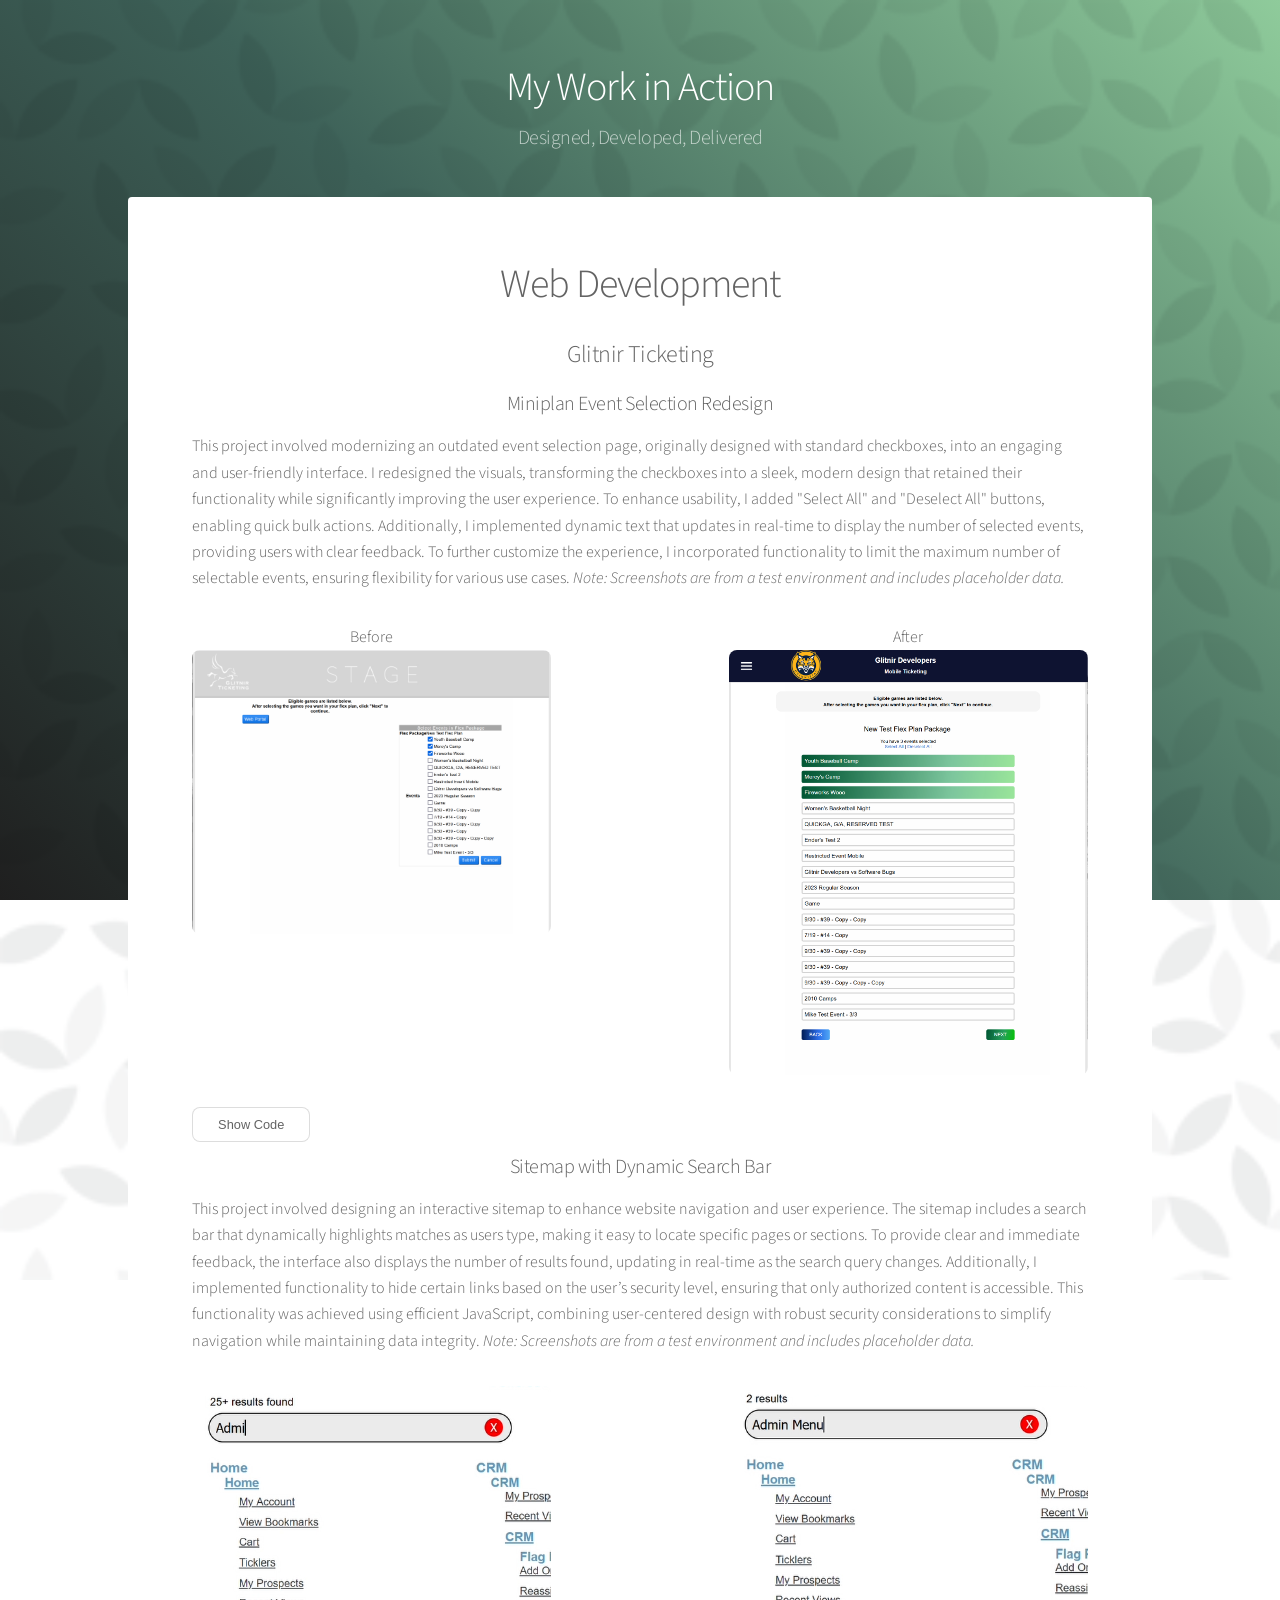
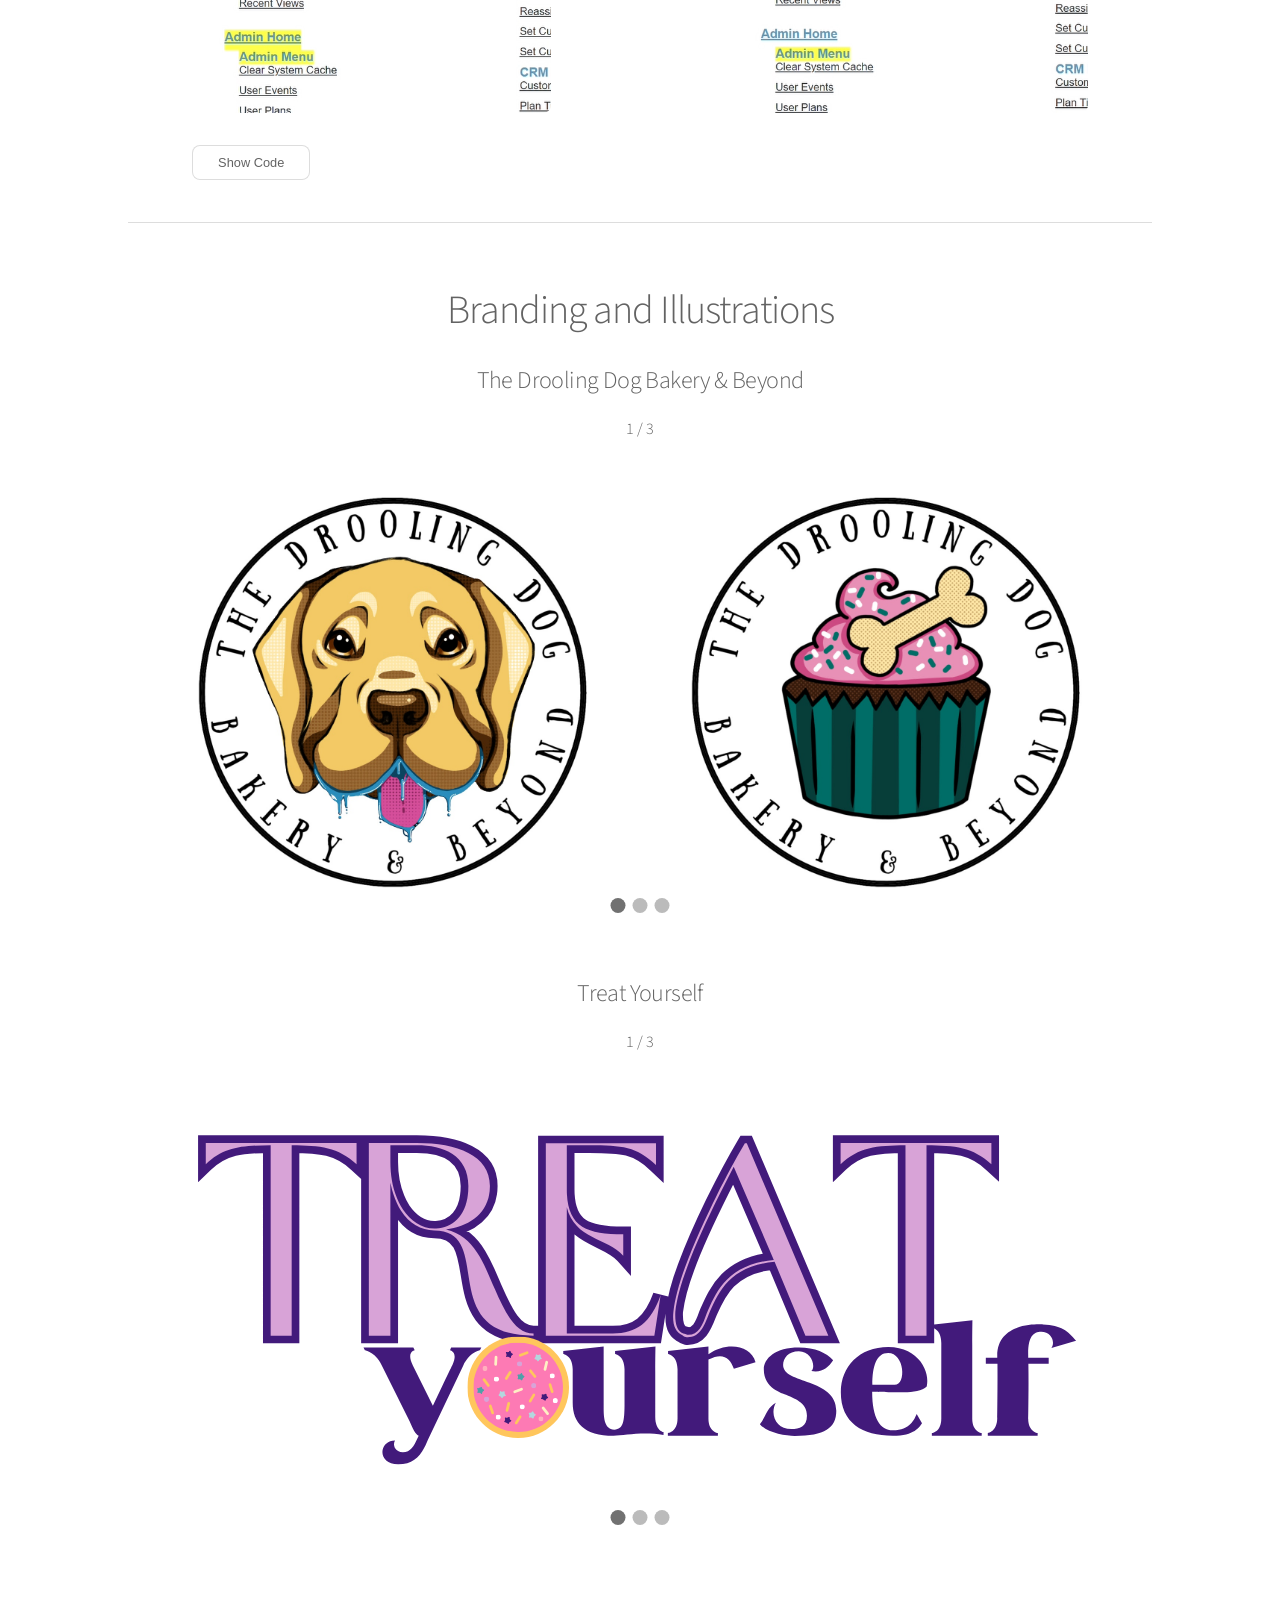
==== commit 3db80d05: "Update projects.html Updated link to resume" ====
--- a/projects.html
+++ b/projects.html
@@ -419,7 +419,7 @@
 						<p>Thank you for taking the time to explore my website! I'm a passionate web developer and graphic designer, dedicated to creating user-friendly, visually engaging digital experiences. With a blend of creativity and technical skills, I work on projects that are both functional and aesthetically appealing. </p>
 						<ul class="actions">
 							<li><a href="index.html" class="button">Home</a></li>
-							<li><a href="assets/MercyCraigResume.pdf" target="_blank" class="button">See My Resume</a></li>
+							<li><a href="assets/MercyCraigResume.docx" target="_blank" class="button">See My Resume</a></li>
 						</ul>
 					</section>
 					<section>
@@ -510,4 +510,4 @@
 			</script>
 
 	</body>
-</html>+</html>
--- a/assets/css/main.css
+++ b/assets/css/main.css
@@ -104,7 +104,7 @@
 		background: -webkit-linear-gradient(225deg, #8fcb9b 0%, #3e6259 50%, #1f1f1f 100%);
 		background: -ms-linear-gradient(225deg, #8fcb9b 0%, #3e6259 50%, #1f1f1f 100%);
 		background: linear-gradient(225deg, #8fcb9b 0%, #3e6259 50%, #1f1f1f 100%), 
-            url('http://127.0.0.1:5500/images/geometric-leaves.webp');
+            url('https://mercygcraig.github.io/images/geometric-leaves.png');
 		background-blend-mode: multiply;
 		background-size: cover; /* Adjust as needed */
 		background-repeat: no-repeat;
@@ -3807,4 +3807,4 @@
 				max-width: 100%;
 			}
 
-		}+		}
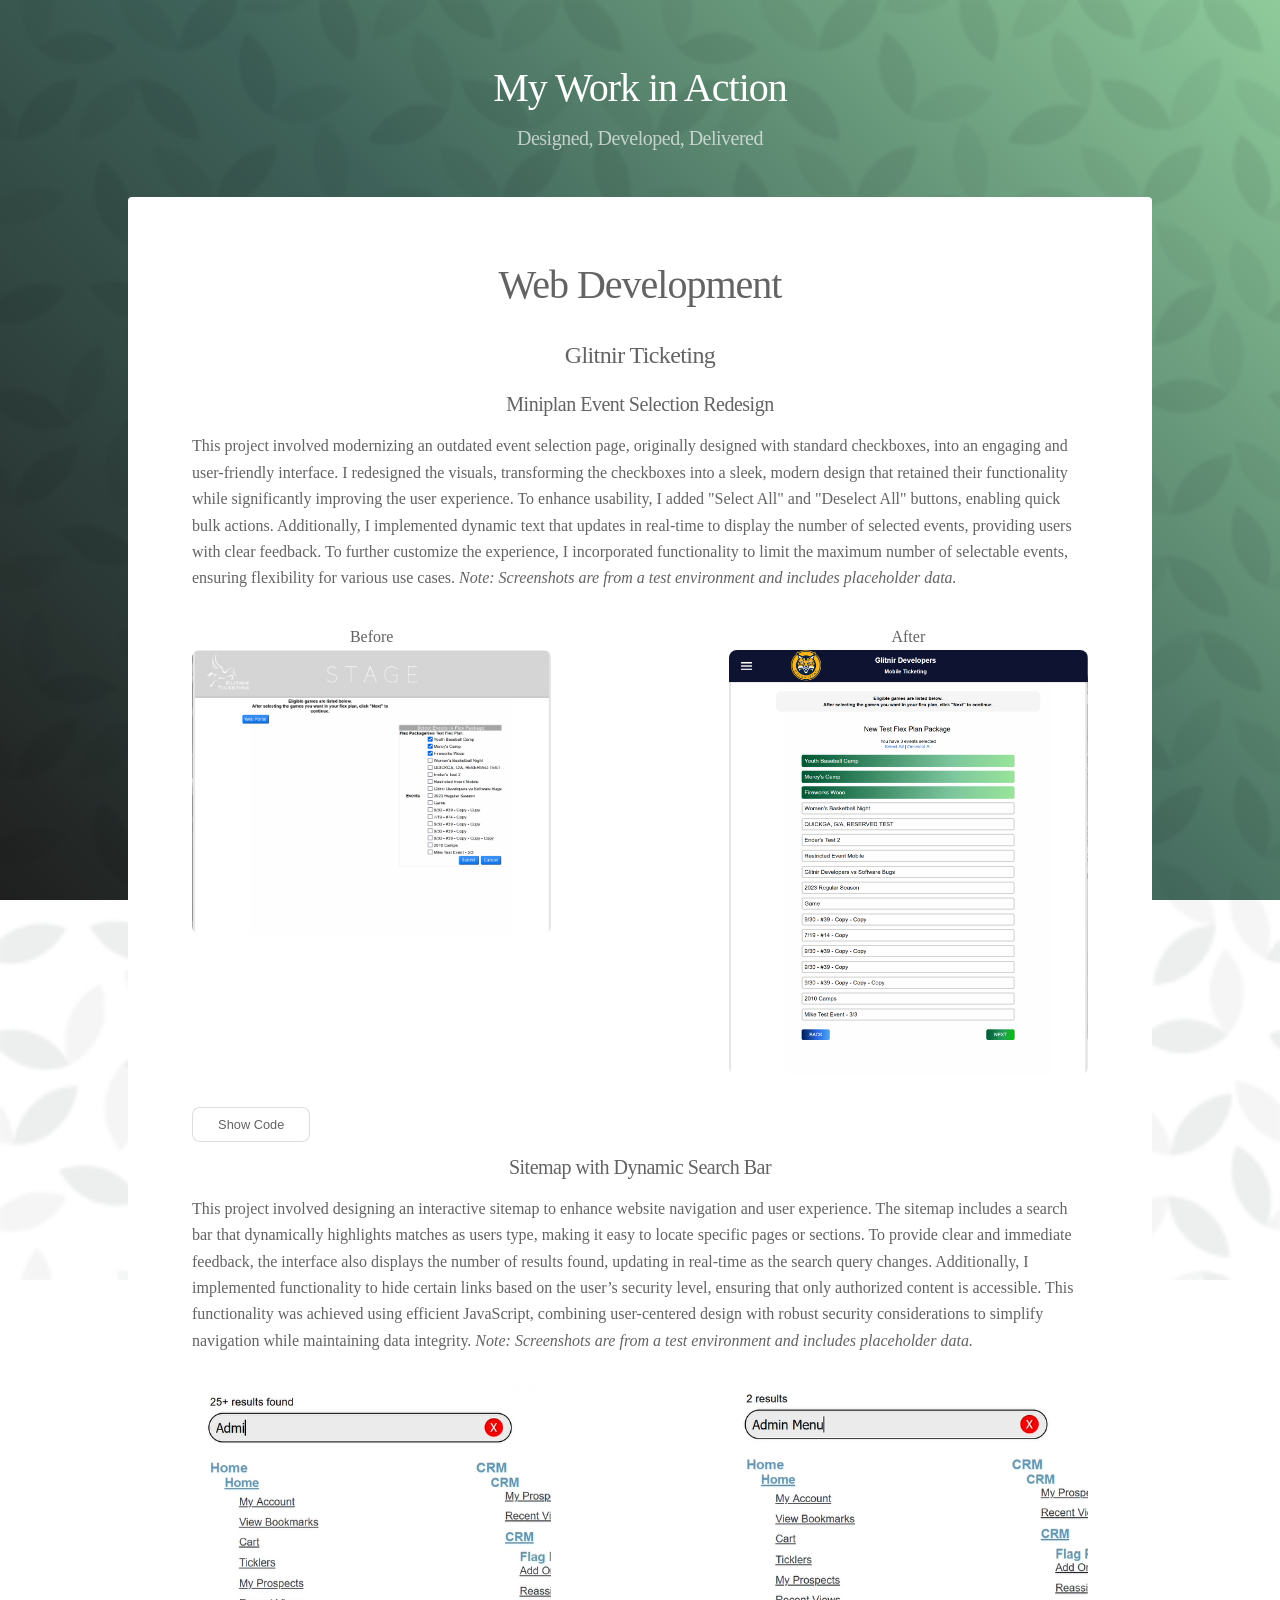
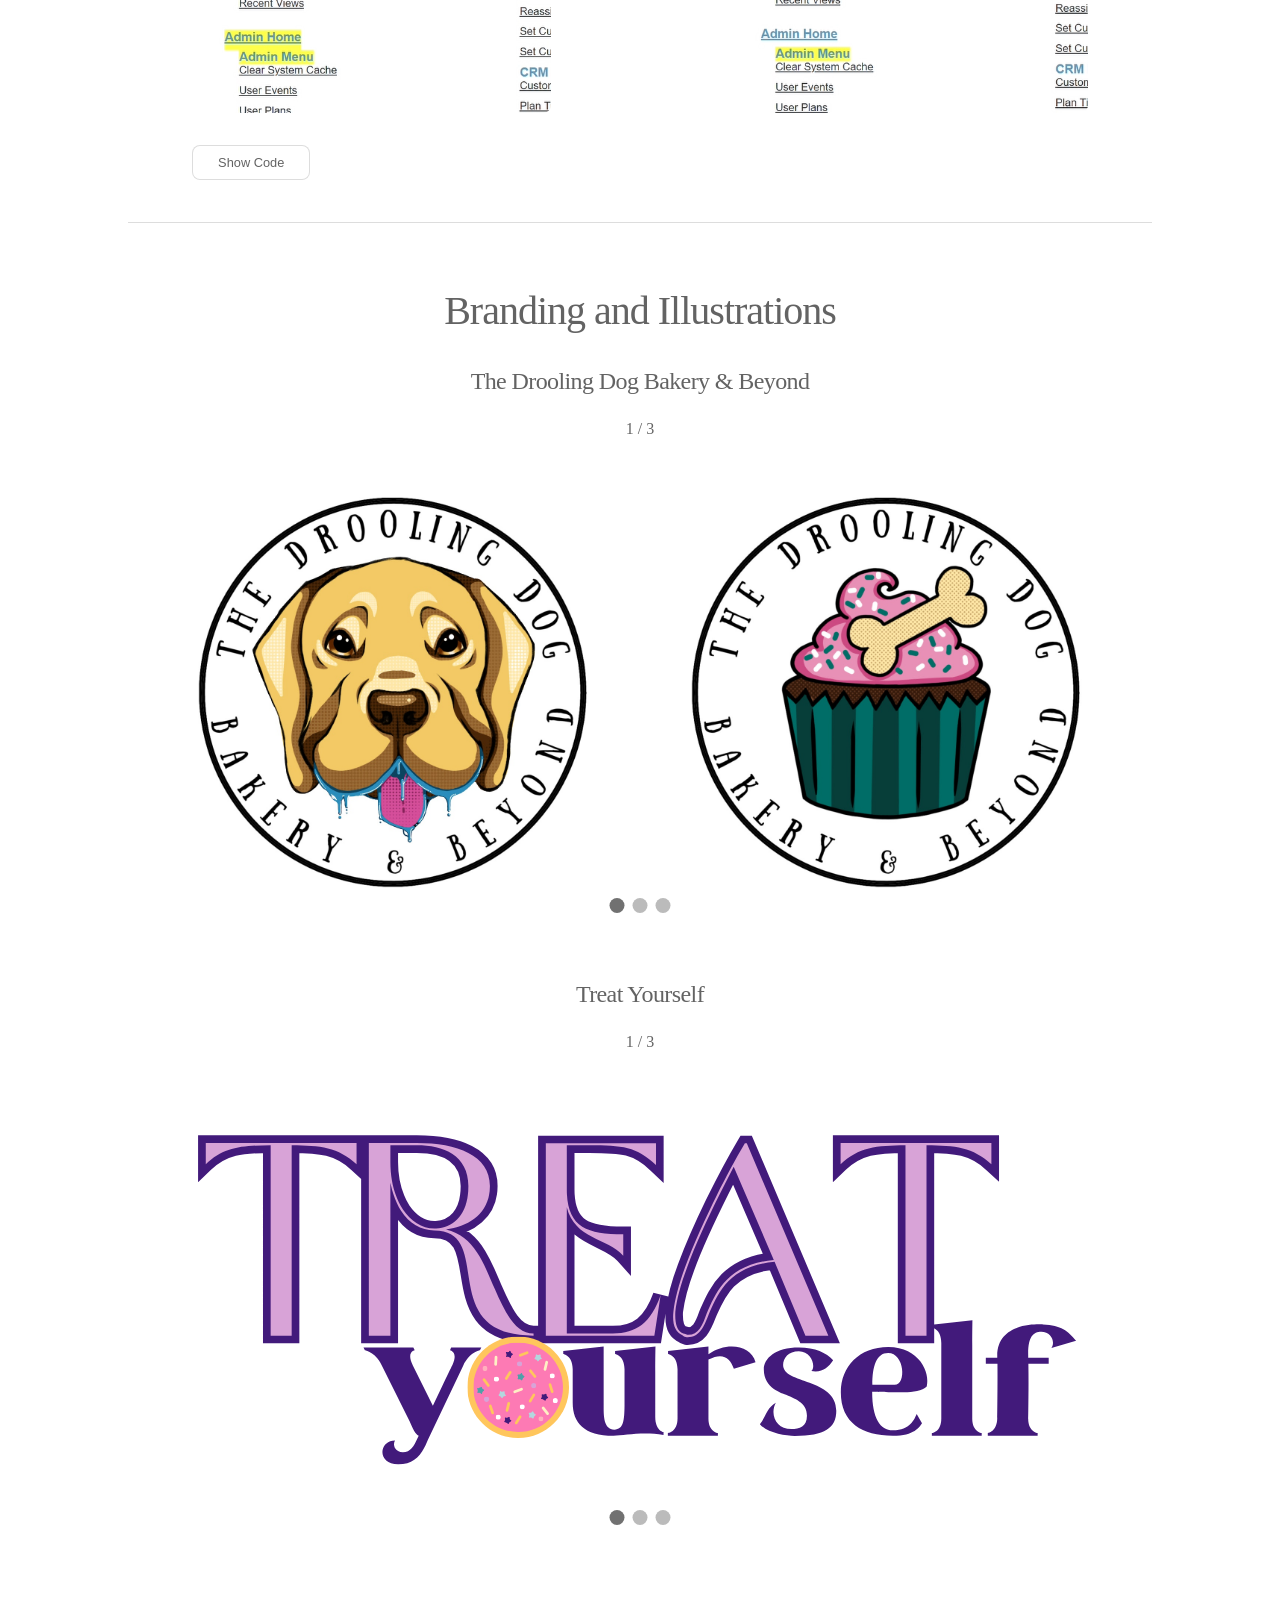
==== commit 85c402e8: "Update projects.html Switched resume back to PDF" ====
--- a/projects.html
+++ b/projects.html
@@ -419,7 +419,7 @@
 						<p>Thank you for taking the time to explore my website! I'm a passionate web developer and graphic designer, dedicated to creating user-friendly, visually engaging digital experiences. With a blend of creativity and technical skills, I work on projects that are both functional and aesthetically appealing. </p>
 						<ul class="actions">
 							<li><a href="index.html" class="button">Home</a></li>
-							<li><a href="assets/MercyCraigResume.docx" target="_blank" class="button">See My Resume</a></li>
+							<li><a href="assets/MercyCraigResume.pdf" target="_blank" class="button">See My Resume</a></li>
 						</ul>
 					</section>
 					<section>
--- a/assets/css/main.css
+++ b/assets/css/main.css
@@ -134,7 +134,7 @@
 	}
 
 	body, input, select, textarea {
-		font-family: "Source Sans Pro", Helvetica, sans-serif;
+		font-family: serif;
 		font-size: 17pt;
 		font-weight: 300;
 		line-height: 1.65;
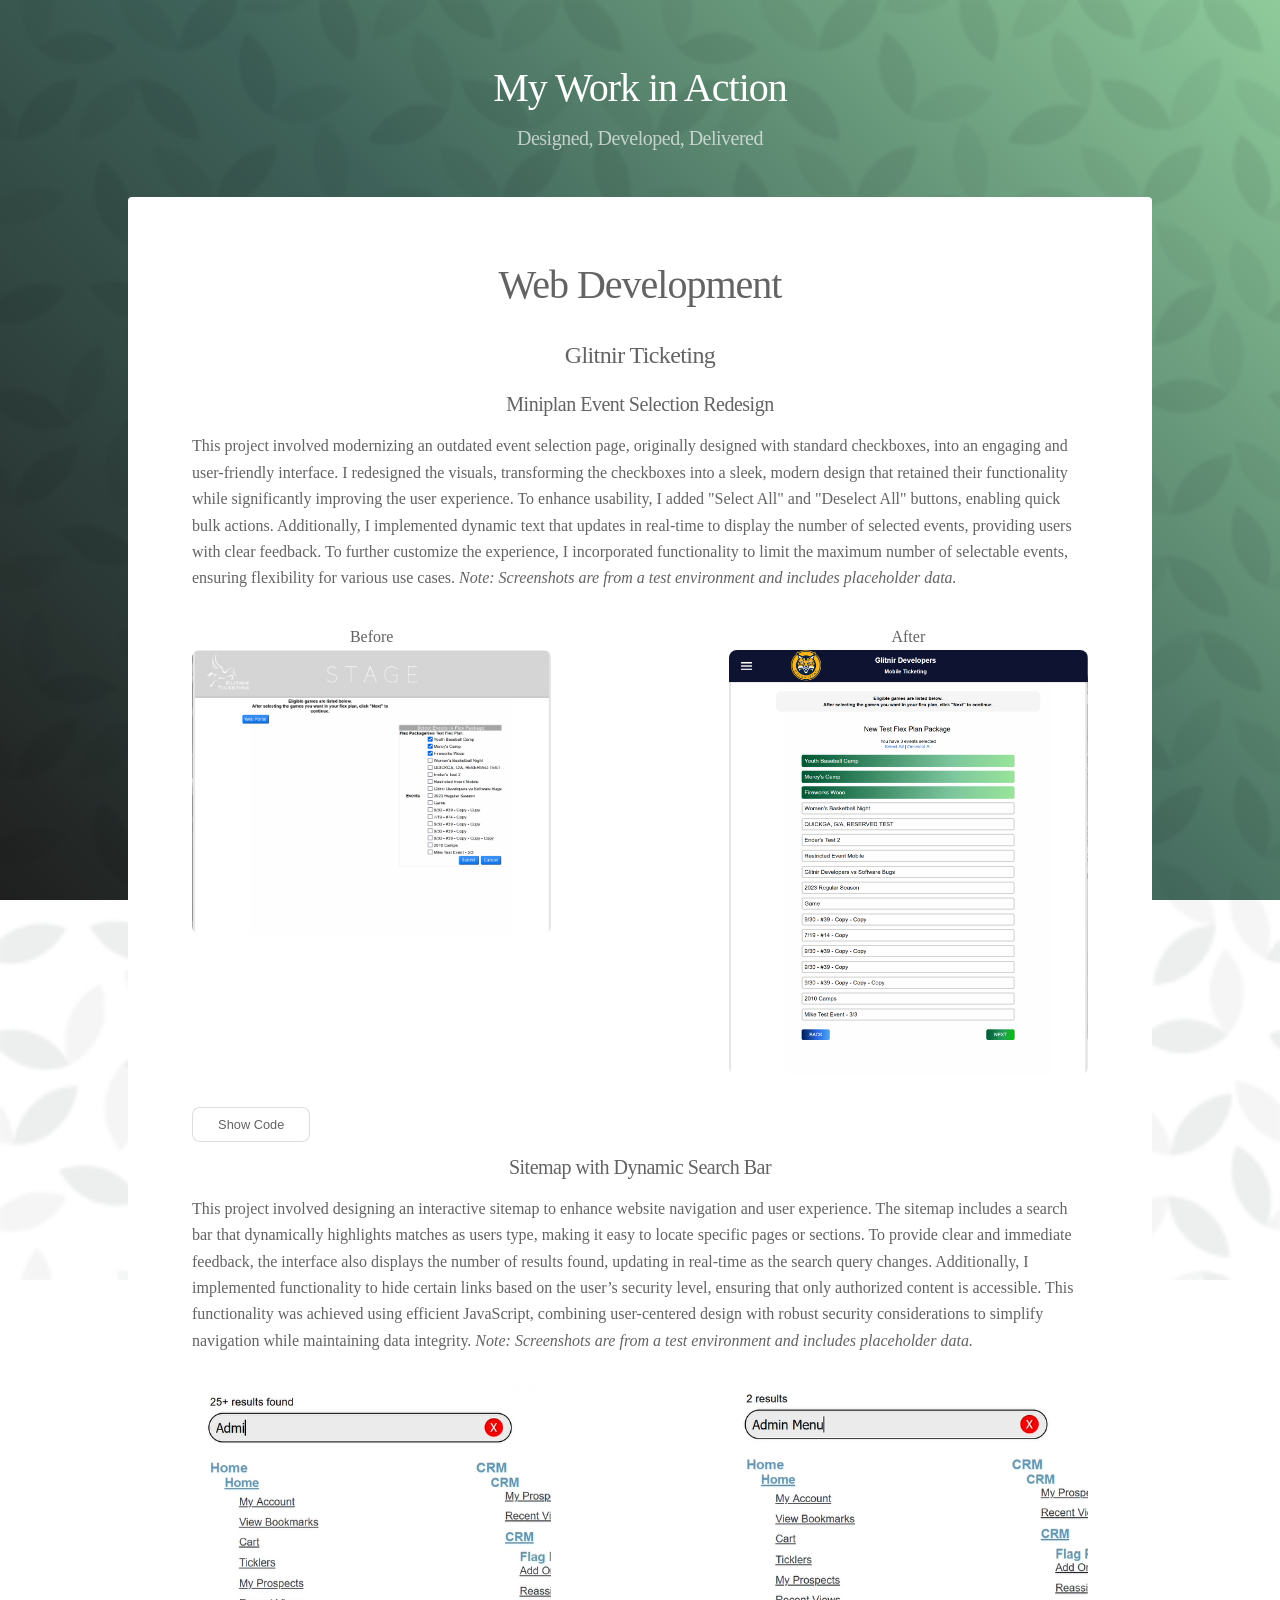
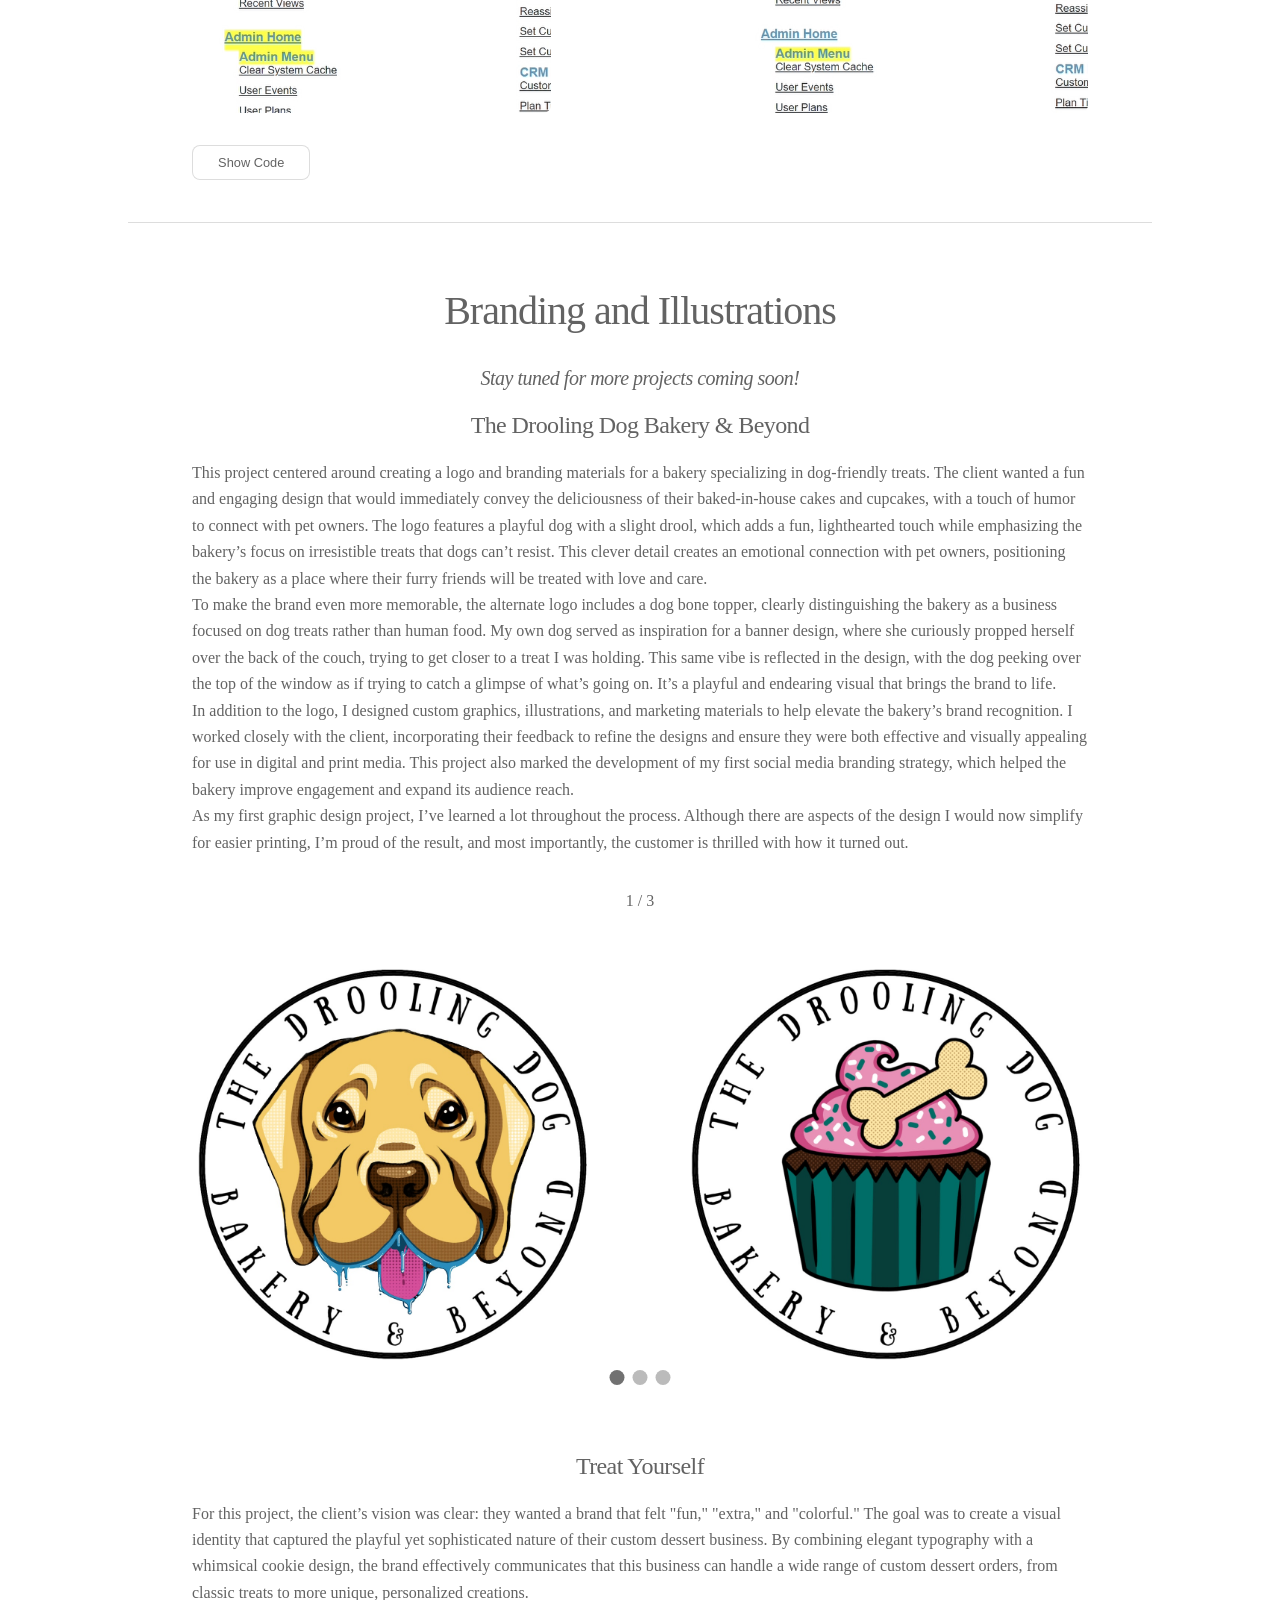
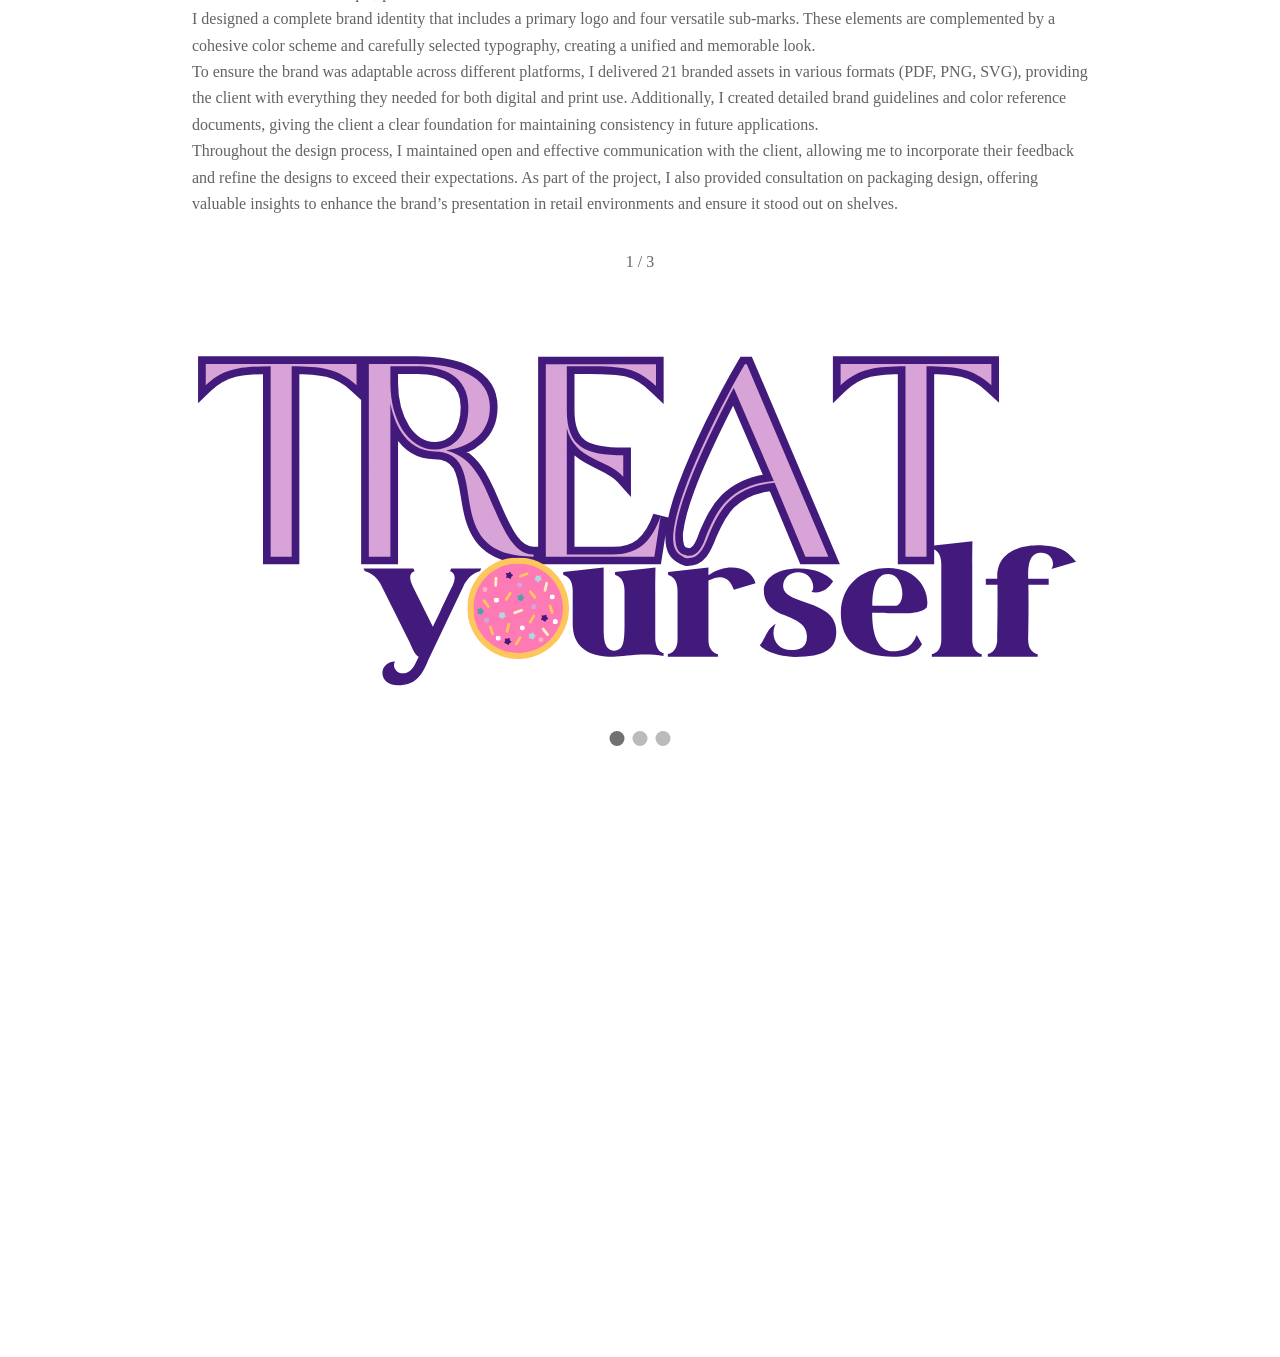
==== commit 3f7b450c: "Update projects.html Added project descriptions and more details." ====
--- a/projects.html
+++ b/projects.html
@@ -343,9 +343,18 @@
 <section  class="main">
 								<h1>Branding and Illustrations</h1>
 
+								<h3><i>Stay tuned for more projects coming soon!</i></h3>
+
 								<!-- Slideshow 1 -->
 
 								<h2>The Drooling Dog Bakery & Beyond</h2>
+								
+								<p>
+									This project centered around creating a logo and branding materials for a bakery specializing in dog-friendly treats. The client wanted a fun and engaging design that would immediately convey the deliciousness of their baked-in-house cakes and cupcakes, with a touch of humor to connect with pet owners. The logo features a playful dog with a slight drool, which adds a fun, lighthearted touch while emphasizing the bakery’s focus on irresistible treats that dogs can’t resist. This clever detail creates an emotional connection with pet owners, positioning the bakery as a place where their furry friends will be treated with love and care. <br>
+									To make the brand even more memorable, the alternate logo includes a dog bone topper, clearly distinguishing the bakery as a business focused on dog treats rather than human food. My own dog served as inspiration for a banner design, where she curiously propped herself over the back of the couch, trying to get closer to a treat I was holding. This same vibe is reflected in the design, with the dog peeking over the top of the window as if trying to catch a glimpse of what’s going on. It’s a playful and endearing visual that brings the brand to life. <br>
+									In addition to the logo, I designed custom graphics, illustrations, and marketing materials to help elevate the bakery’s brand recognition. I worked closely with the client, incorporating their feedback to refine the designs and ensure they were both effective and visually appealing for use in digital and print media. This project also marked the development of my first social media branding strategy, which helped the bakery improve engagement and expand its audience reach. <br>
+									As my first graphic design project, I’ve learned a lot throughout the process. Although there are aspects of the design I would now simplify for easier printing, I’m proud of the result, and most importantly, the customer is thrilled with how it turned out.
+								</p>
 
 								<div class="slideshow-container" id="slideshow1">
 									<div class="mySlides fade">
@@ -376,6 +385,14 @@
 								<!-- Slideshow 2 -->
 
 								<h2>Treat Yourself</h2>
+
+								<p>
+									For this project, the client’s vision was clear: they wanted a brand that felt "fun," "extra," and "colorful." The goal was to create a visual identity that captured the playful yet sophisticated nature of their custom dessert business. By combining elegant typography with a whimsical cookie design, the brand effectively communicates that this business can handle a wide range of custom dessert orders, from classic treats to more unique, personalized creations. <br>
+									I designed a complete brand identity that includes a primary logo and four versatile sub-marks. These elements are complemented by a cohesive color scheme and carefully selected typography, creating a unified and memorable look. <br>
+									To ensure the brand was adaptable across different platforms, I delivered 21 branded assets in various formats (PDF, PNG, SVG), providing the client with everything they needed for both digital and print use. Additionally, I created detailed brand guidelines and color reference documents, giving the client a clear foundation for maintaining consistency in future applications. <br>
+									Throughout the design process, I maintained open and effective communication with the client, allowing me to incorporate their feedback and refine the designs to exceed their expectations. As part of the project, I also provided consultation on packaging design, offering valuable insights to enhance the brand’s presentation in retail environments and ensure it stood out on shelves.
+									
+								</p>
 
 								<div class="slideshow-container" id="slideshow2">
 									<div class="mySlides fade">
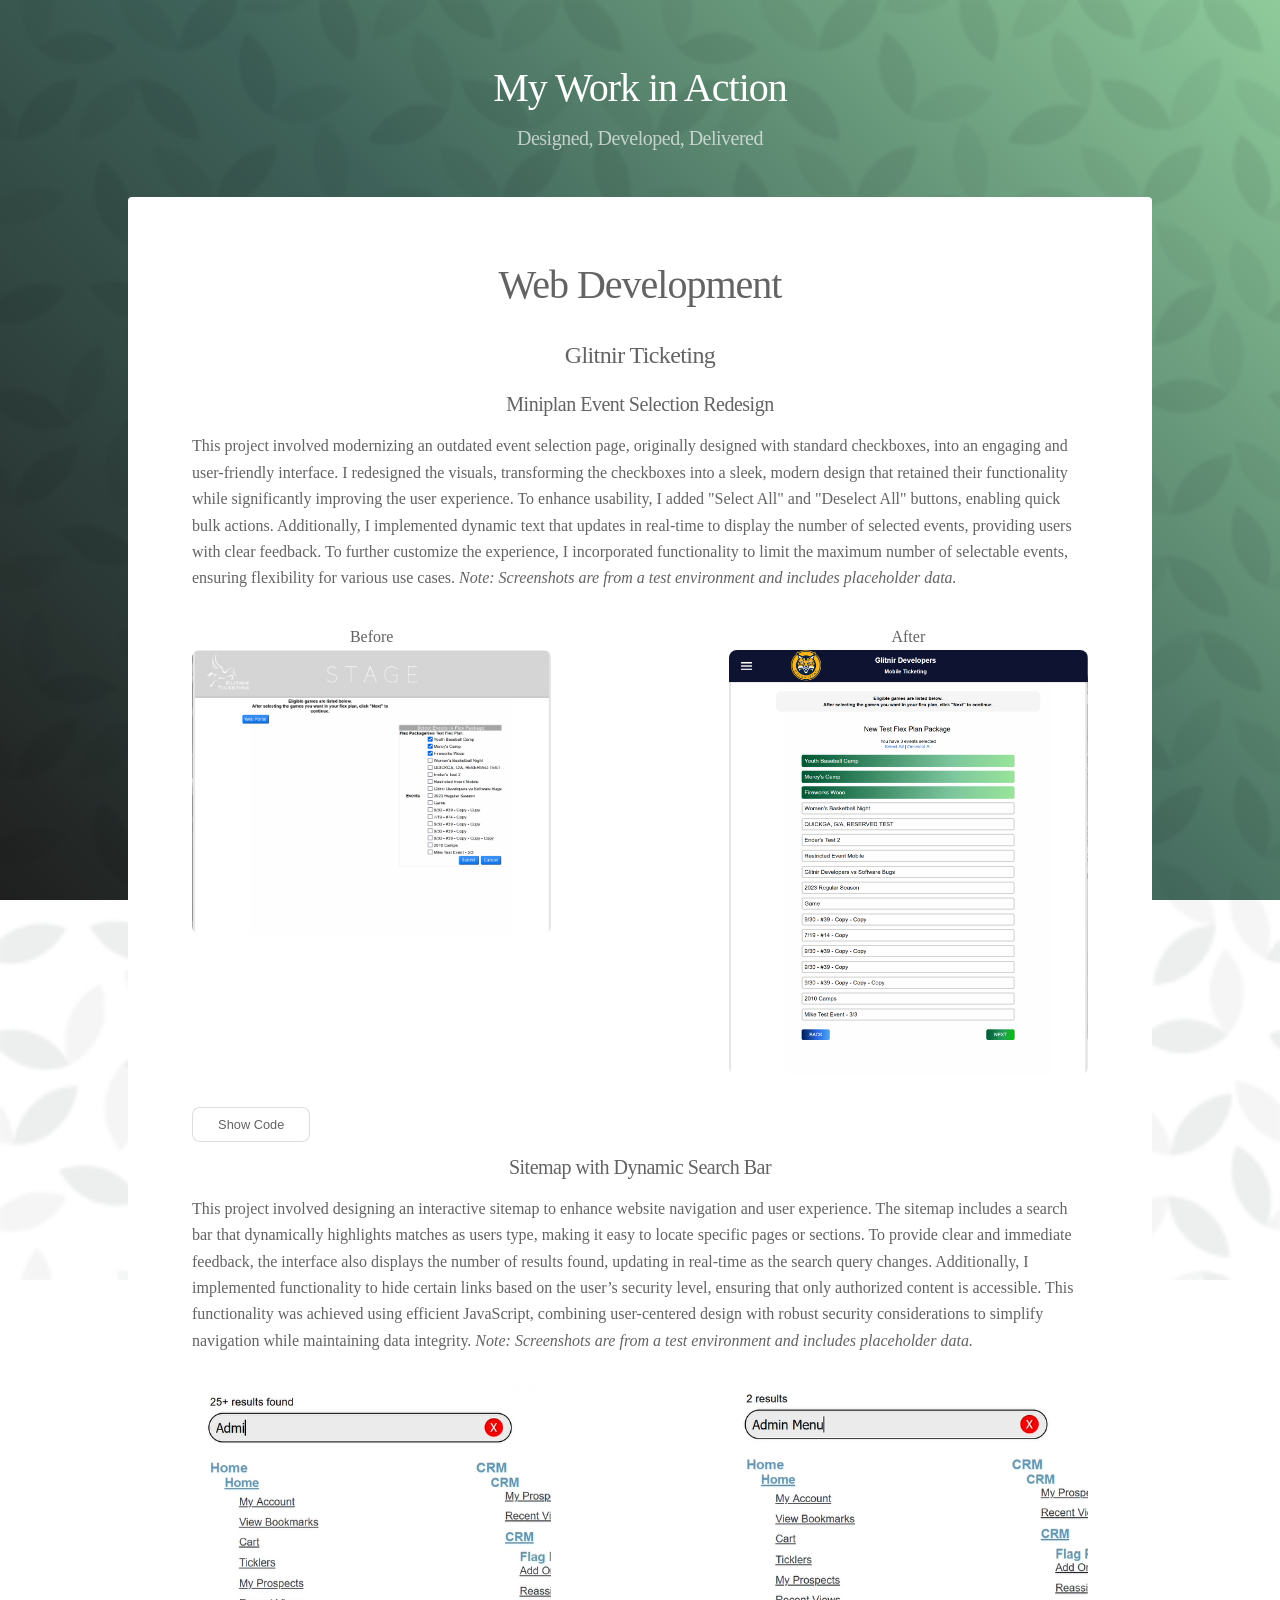
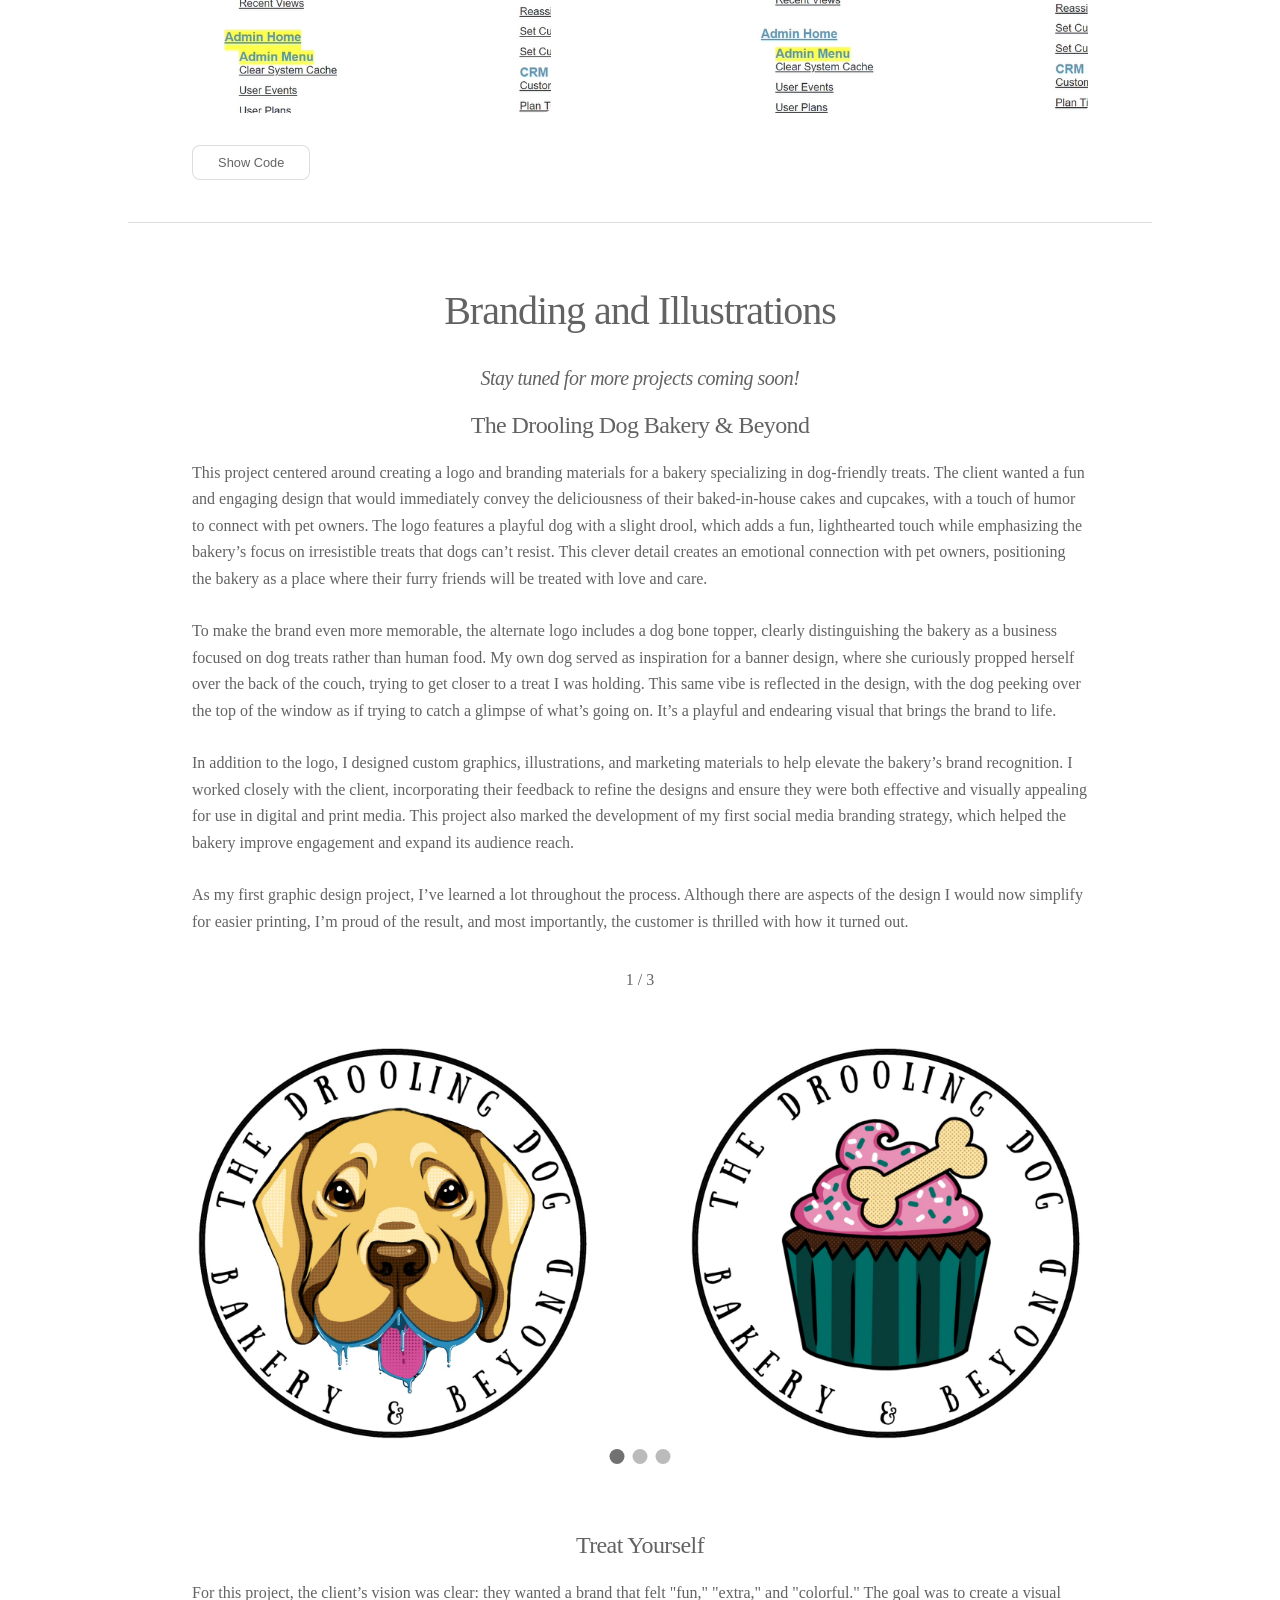
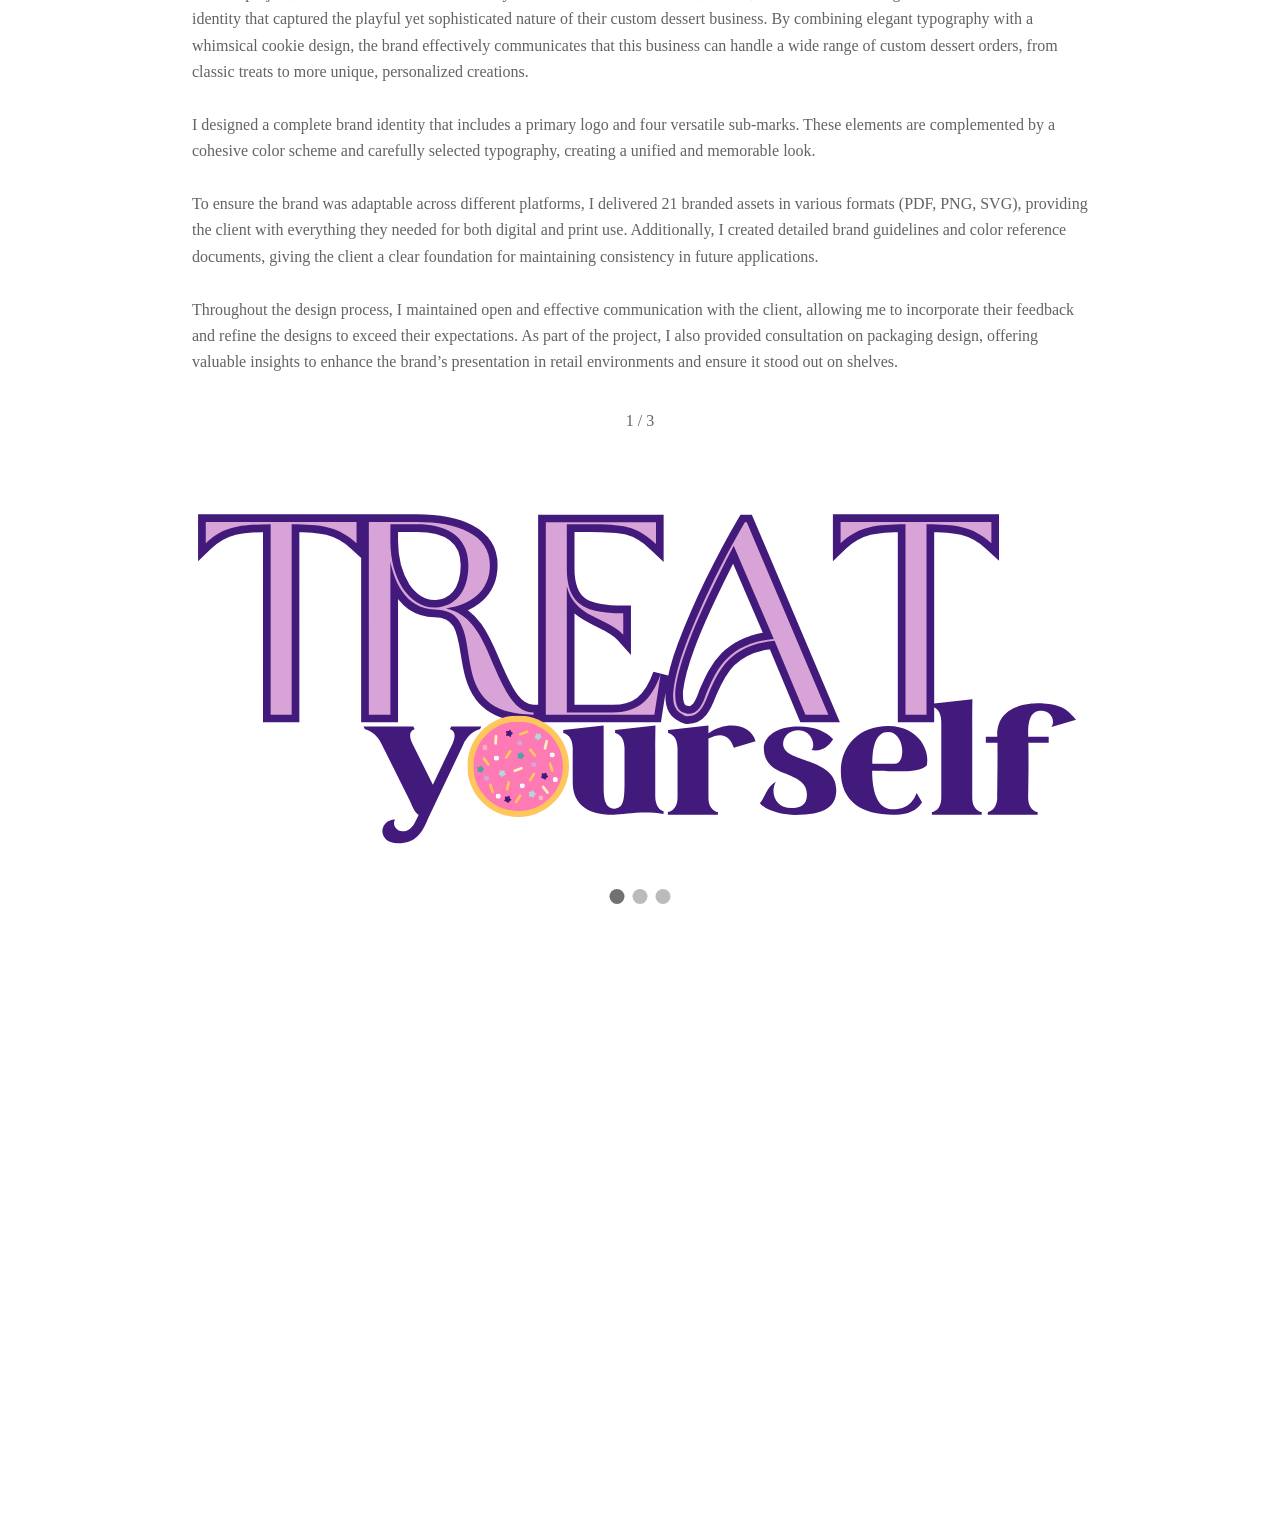
==== commit c80b26c1: "Update projects.html Added more <br> tags for readability" ====
--- a/projects.html
+++ b/projects.html
@@ -350,9 +350,9 @@
 								<h2>The Drooling Dog Bakery & Beyond</h2>
 								
 								<p>
-									This project centered around creating a logo and branding materials for a bakery specializing in dog-friendly treats. The client wanted a fun and engaging design that would immediately convey the deliciousness of their baked-in-house cakes and cupcakes, with a touch of humor to connect with pet owners. The logo features a playful dog with a slight drool, which adds a fun, lighthearted touch while emphasizing the bakery’s focus on irresistible treats that dogs can’t resist. This clever detail creates an emotional connection with pet owners, positioning the bakery as a place where their furry friends will be treated with love and care. <br>
-									To make the brand even more memorable, the alternate logo includes a dog bone topper, clearly distinguishing the bakery as a business focused on dog treats rather than human food. My own dog served as inspiration for a banner design, where she curiously propped herself over the back of the couch, trying to get closer to a treat I was holding. This same vibe is reflected in the design, with the dog peeking over the top of the window as if trying to catch a glimpse of what’s going on. It’s a playful and endearing visual that brings the brand to life. <br>
-									In addition to the logo, I designed custom graphics, illustrations, and marketing materials to help elevate the bakery’s brand recognition. I worked closely with the client, incorporating their feedback to refine the designs and ensure they were both effective and visually appealing for use in digital and print media. This project also marked the development of my first social media branding strategy, which helped the bakery improve engagement and expand its audience reach. <br>
+									This project centered around creating a logo and branding materials for a bakery specializing in dog-friendly treats. The client wanted a fun and engaging design that would immediately convey the deliciousness of their baked-in-house cakes and cupcakes, with a touch of humor to connect with pet owners. The logo features a playful dog with a slight drool, which adds a fun, lighthearted touch while emphasizing the bakery’s focus on irresistible treats that dogs can’t resist. This clever detail creates an emotional connection with pet owners, positioning the bakery as a place where their furry friends will be treated with love and care. <br><br>
+									To make the brand even more memorable, the alternate logo includes a dog bone topper, clearly distinguishing the bakery as a business focused on dog treats rather than human food. My own dog served as inspiration for a banner design, where she curiously propped herself over the back of the couch, trying to get closer to a treat I was holding. This same vibe is reflected in the design, with the dog peeking over the top of the window as if trying to catch a glimpse of what’s going on. It’s a playful and endearing visual that brings the brand to life. <br><br>
+									In addition to the logo, I designed custom graphics, illustrations, and marketing materials to help elevate the bakery’s brand recognition. I worked closely with the client, incorporating their feedback to refine the designs and ensure they were both effective and visually appealing for use in digital and print media. This project also marked the development of my first social media branding strategy, which helped the bakery improve engagement and expand its audience reach. <br><br>
 									As my first graphic design project, I’ve learned a lot throughout the process. Although there are aspects of the design I would now simplify for easier printing, I’m proud of the result, and most importantly, the customer is thrilled with how it turned out.
 								</p>
 
@@ -388,8 +388,9 @@
 
 								<p>
 									For this project, the client’s vision was clear: they wanted a brand that felt "fun," "extra," and "colorful." The goal was to create a visual identity that captured the playful yet sophisticated nature of their custom dessert business. By combining elegant typography with a whimsical cookie design, the brand effectively communicates that this business can handle a wide range of custom dessert orders, from classic treats to more unique, personalized creations. <br>
-									I designed a complete brand identity that includes a primary logo and four versatile sub-marks. These elements are complemented by a cohesive color scheme and carefully selected typography, creating a unified and memorable look. <br>
-									To ensure the brand was adaptable across different platforms, I delivered 21 branded assets in various formats (PDF, PNG, SVG), providing the client with everything they needed for both digital and print use. Additionally, I created detailed brand guidelines and color reference documents, giving the client a clear foundation for maintaining consistency in future applications. <br>
+									<br>
+									I designed a complete brand identity that includes a primary logo and four versatile sub-marks. These elements are complemented by a cohesive color scheme and carefully selected typography, creating a unified and memorable look. <br><br>
+									To ensure the brand was adaptable across different platforms, I delivered 21 branded assets in various formats (PDF, PNG, SVG), providing the client with everything they needed for both digital and print use. Additionally, I created detailed brand guidelines and color reference documents, giving the client a clear foundation for maintaining consistency in future applications. <br><br>
 									Throughout the design process, I maintained open and effective communication with the client, allowing me to incorporate their feedback and refine the designs to exceed their expectations. As part of the project, I also provided consultation on packaging design, offering valuable insights to enhance the brand’s presentation in retail environments and ensure it stood out on shelves.
 									
 								</p>
